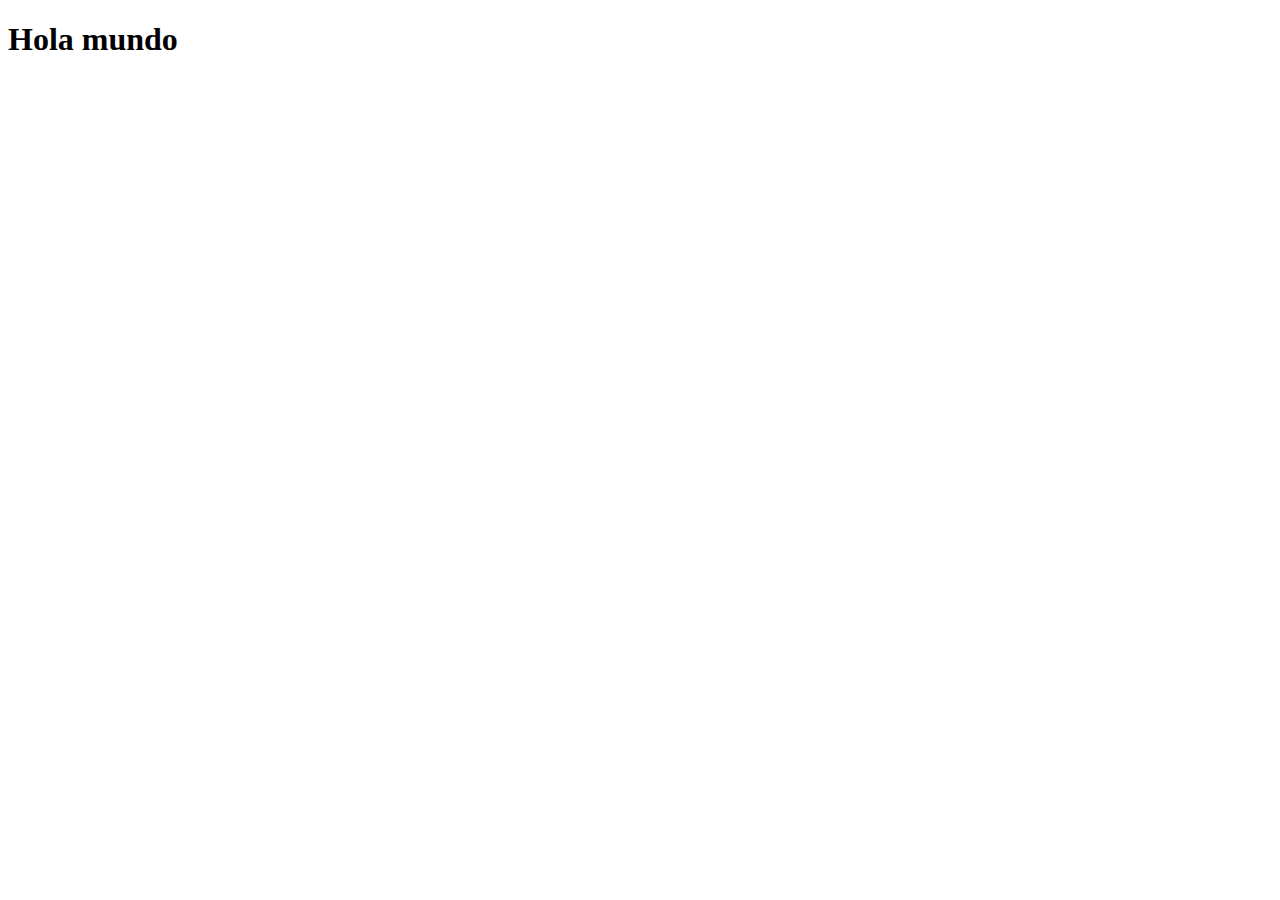
==== index.html @ 8b0ed709 "Create Hello word" ====
<!DOCTYPE html>
<html lang="en">
<head>
    <meta charset="UTF-8">
    <meta http-equiv="X-UA-Compatible" content="IE=edge">
    <meta name="viewport" content="width=device-width, initial-scale=1.0">
    <title>Document</title>
</head>
<body>
    <h1>Hola mundo</h1>
</body>
</html>
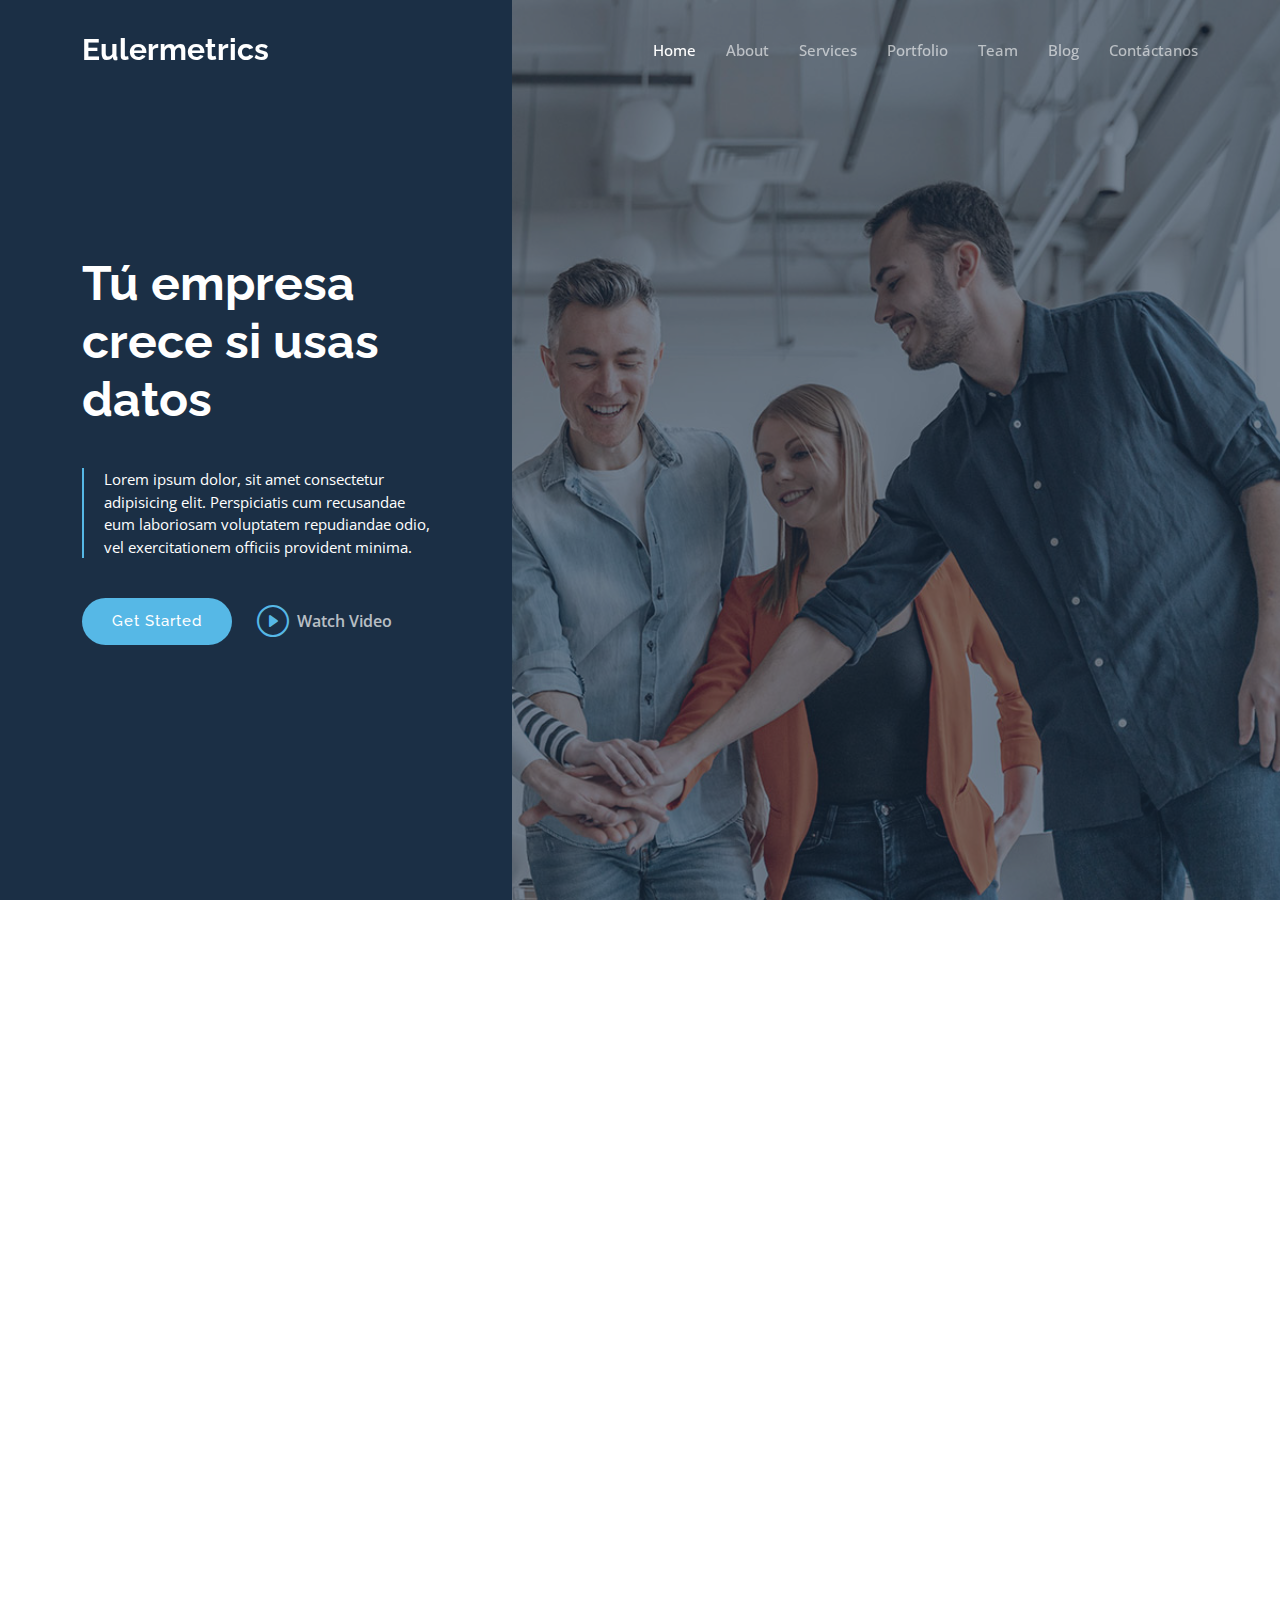
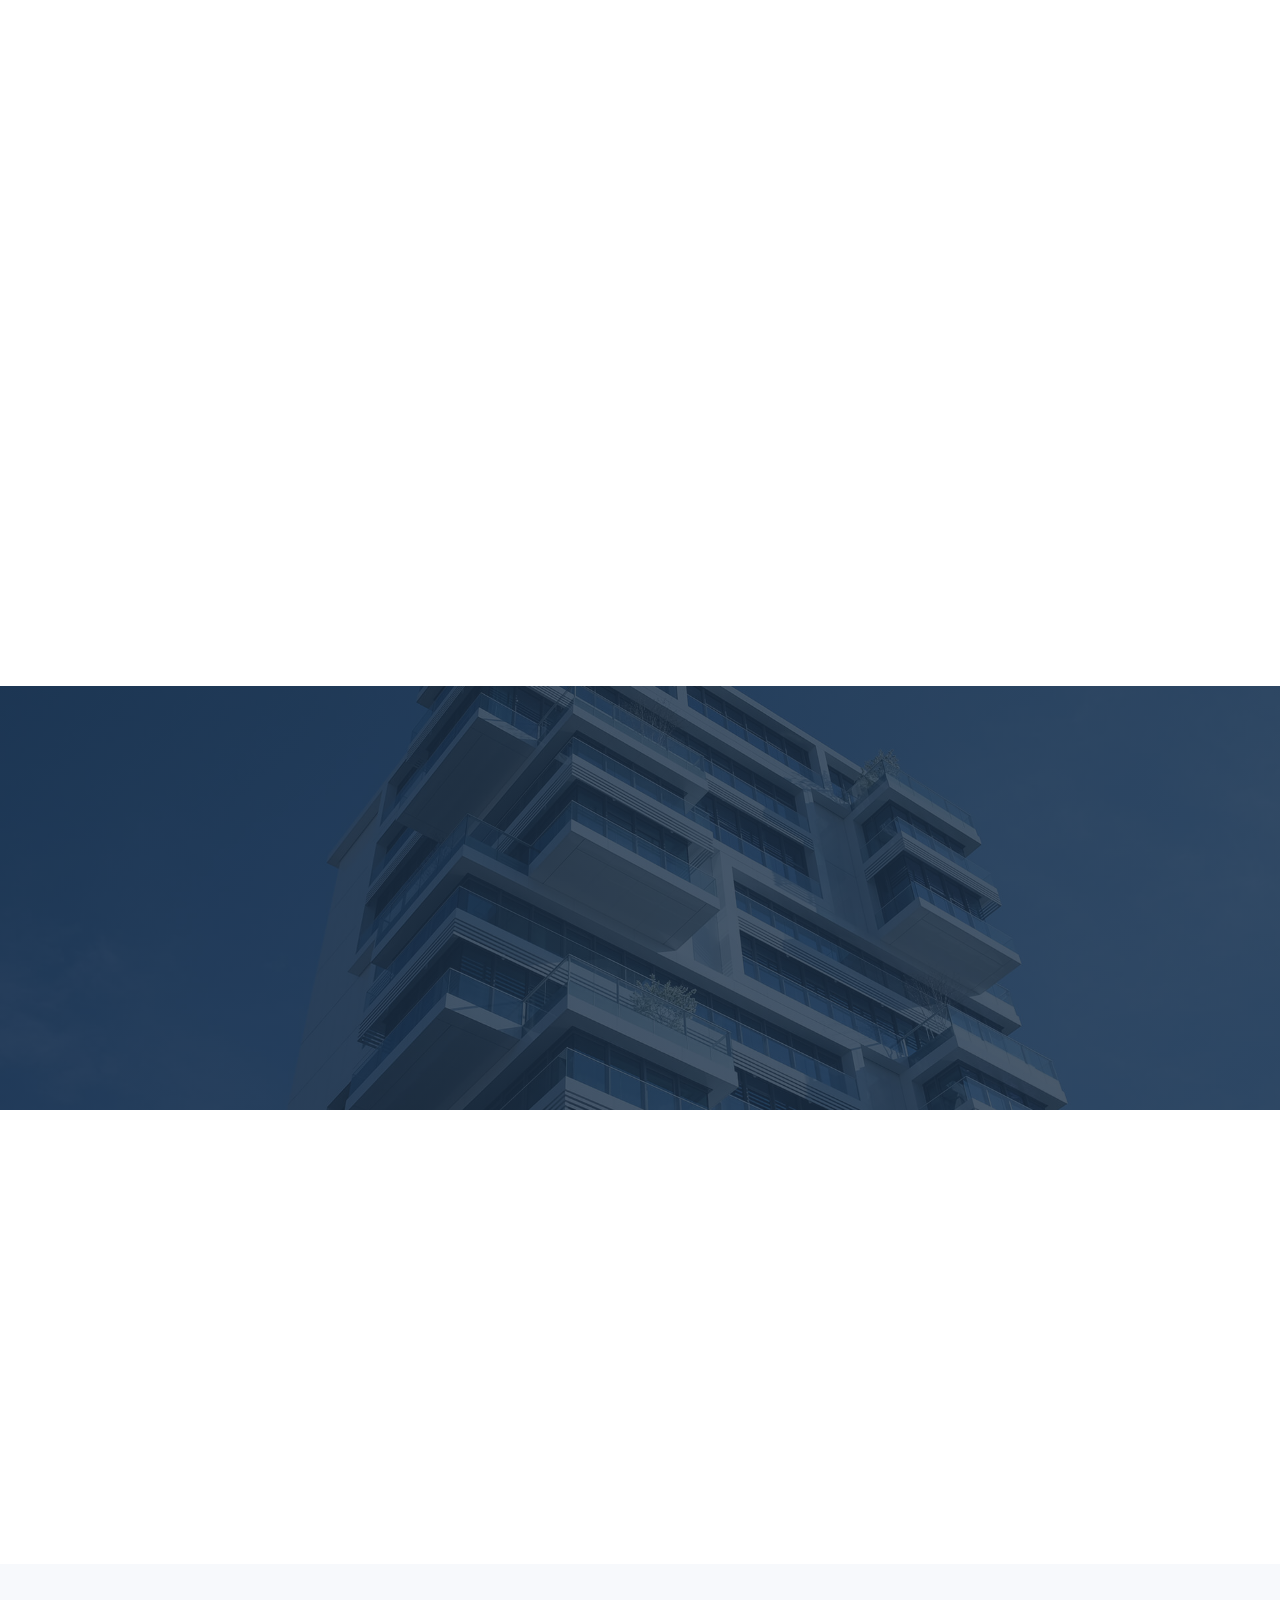
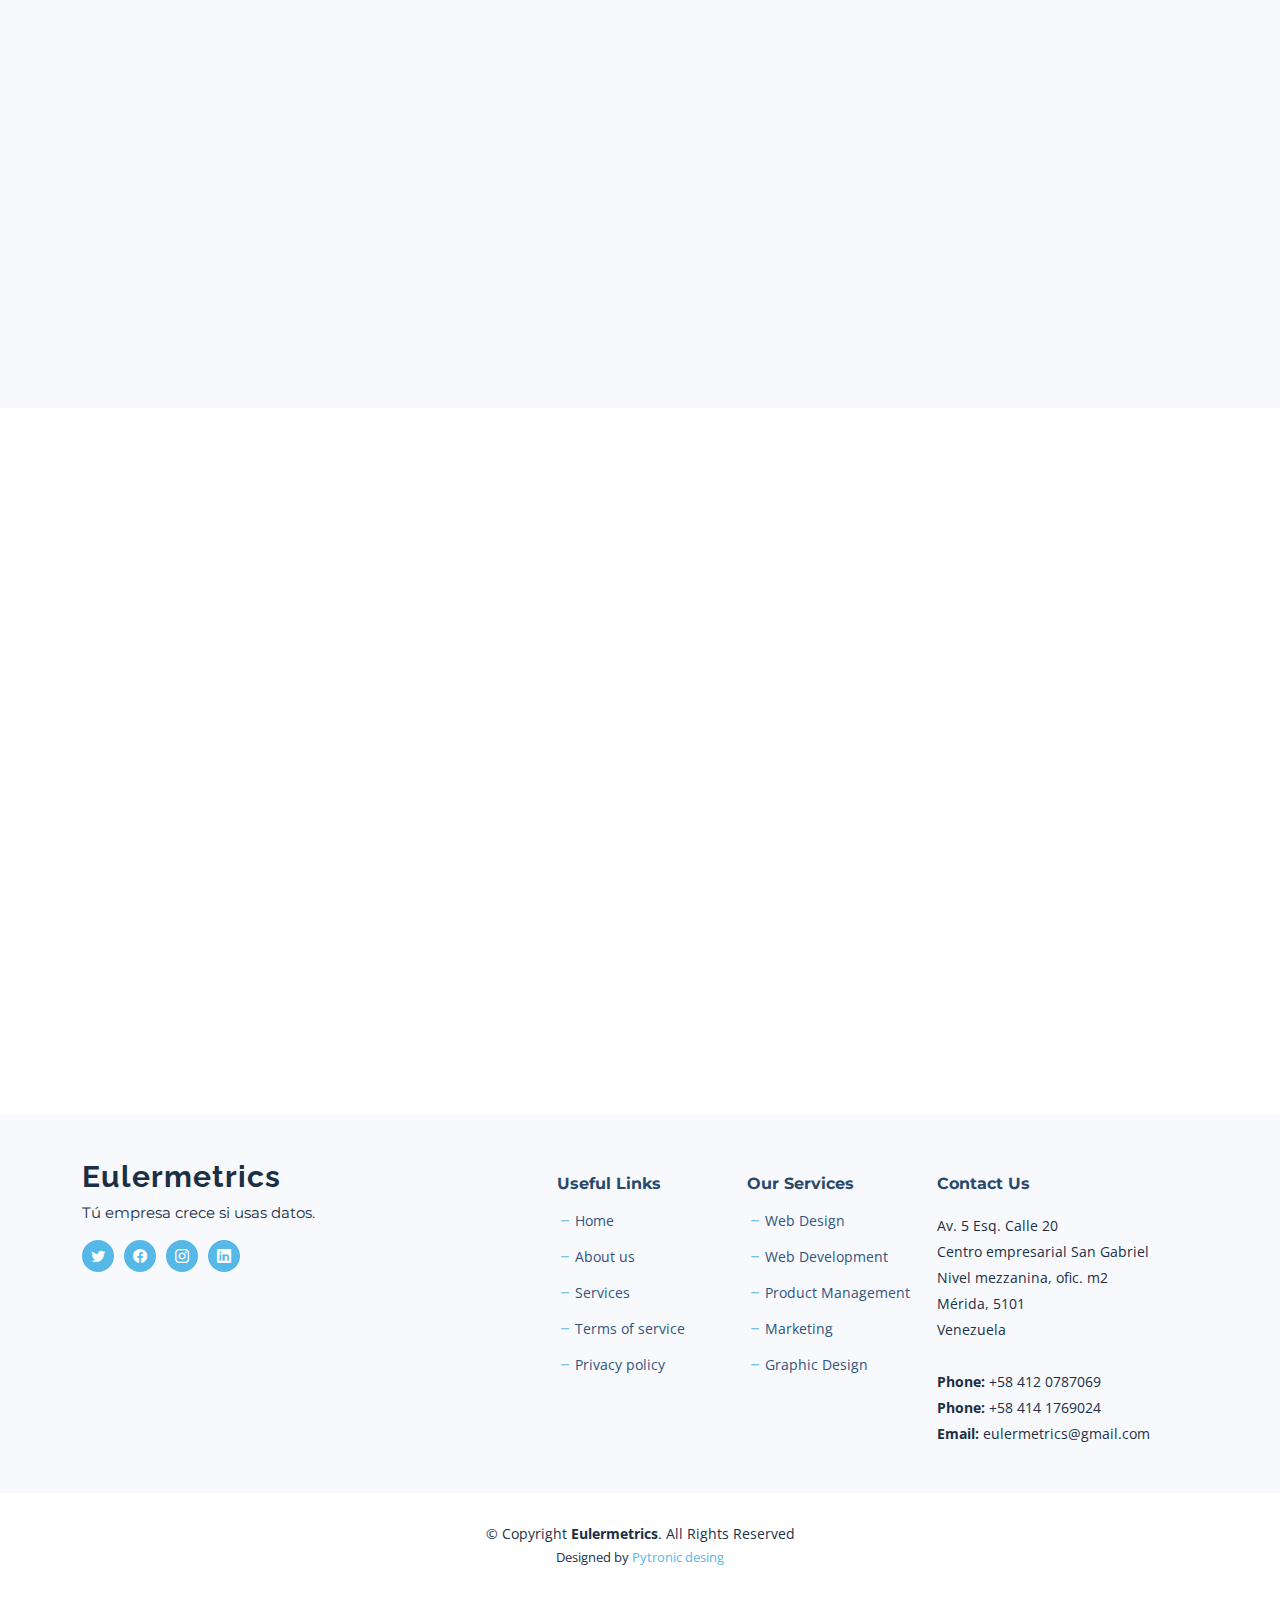
==== commit c922ec35: "footer" ====
--- a/index.html
+++ b/index.html
@@ -1,12 +1,503 @@
 <!DOCTYPE html>
-<html lang="en">
+<html lang="es">
+
 <head>
-    <meta charset="UTF-8">
-    <meta http-equiv="X-UA-Compatible" content="IE=edge">
-    <meta name="viewport" content="width=device-width, initial-scale=1.0">
-    <title>Document</title>
+  <meta charset="utf-8">
+  <meta content="width=device-width, initial-scale=1.0" name="viewport">
+
+  <title>Eulermetrics</title>
+  <meta content="" name="description">
+  <meta content="" name="keywords">
+
+  <!-- Favicons -->
+  <link href="assets/img/favicon.png" rel="icon">
+  <link href="assets/img/apple-touch-icon.png" rel="apple-touch-icon">
+
+  <!-- Google Fonts -->
+  <link rel="preconnect" href="https://fonts.googleapis.com">
+  <link rel="preconnect" href="https://fonts.gstatic.com" crossorigin>
+  <link href="https://fonts.googleapis.com/css2?family=Open+Sans:ital,wght@0,300;0,400;0,500;0,600;0,700;1,300;1,400;1,600;1,700&family=Montserrat:ital,wght@0,300;0,400;0,500;0,600;0,700;1,300;1,400;1,500;1,600;1,700&family=Raleway:ital,wght@0,300;0,400;0,500;0,600;0,700;1,300;1,400;1,500;1,600;1,700&display=swap" rel="stylesheet">
+
+  <!-- Vendor CSS Files -->
+  <link href="assets/vendor/bootstrap/css/bootstrap.min.css" rel="stylesheet">
+  <link href="assets/vendor/bootstrap-icons/bootstrap-icons.css" rel="stylesheet">
+  <link href="assets/vendor/aos/aos.css" rel="stylesheet">
+  <link href="assets/vendor/glightbox/css/glightbox.min.css" rel="stylesheet">
+  <link href="assets/vendor/swiper/swiper-bundle.min.css" rel="stylesheet">
+  <link href="assets/vendor/remixicon/remixicon.css" rel="stylesheet">
+
+  <!-- Template Main CSS File -->
+  <link href="assets/css/main.css" rel="stylesheet">
+
+  <!-- =======================================================
+  * Template Name: Nova
+  * Updated: May 30 2023 with Bootstrap v5.3.0
+  * Template URL: https://bootstrapmade.com/nova-bootstrap-business-template/
+  * Author: BootstrapMade.com
+  * License: https://bootstrapmade.com/license/
+  ======================================================== -->
 </head>
-<body>
-    <h1>Hola mundo</h1>
+
+<body class="page-index">
+
+  <!-- ======= Header ======= -->
+  <header id="header" class="header d-flex align-items-center fixed-top">
+    <div class="container-fluid container-xl d-flex align-items-center justify-content-between">
+
+      <a href="index.html" class="logo d-flex align-items-center">
+        <!-- Uncomment the line below if you also wish to use an image logo -->
+        <!-- <img src="assets/img/logo.png" alt=""> -->
+        <h1 class="d-flex align-items-center">Eulermetrics</h1>
+      </a>
+
+      <i class="mobile-nav-toggle mobile-nav-show bi bi-list"></i>
+      <i class="mobile-nav-toggle mobile-nav-hide d-none bi bi-x"></i>
+
+      <nav id="navbar" class="navbar">
+        <ul>
+          <li><a href="index.html" class="active">Home</a></li>
+          <li><a href="about.html">About</a></li>
+          <li><a href="services.html">Services</a></li>
+          <li><a href="portfolio.html">Portfolio</a></li>
+          <li><a href="team.html">Team</a></li>
+          <li><a href="blog.html">Blog</a></li>
+<!--           <li class="dropdown"><a href="#"><span>Dropdown</span> <i class="bi bi-chevron-down dropdown-indicator"></i></a>
+            <ul>
+              <li><a href="#">Dropdown 1</a></li>
+              <li class="dropdown"><a href="#"><span>Deep Dropdown</span> <i class="bi bi-chevron-down dropdown-indicator"></i></a>
+                <ul>
+                  <li><a href="#">Deep Dropdown 1</a></li>
+                  <li><a href="#">Deep Dropdown 2</a></li>
+                  <li><a href="#">Deep Dropdown 3</a></li>
+                  <li><a href="#">Deep Dropdown 4</a></li>
+                  <li><a href="#">Deep Dropdown 5</a></li>
+                </ul>
+              </li>
+              <li><a href="#">Dropdown 2</a></li>
+              <li><a href="#">Dropdown 3</a></li>
+              <li><a href="#">Dropdown 4</a></li>
+            </ul>
+          </li> -->
+          <li><a href="contact.html">Contáctanos</a></li>
+        </ul>
+      </nav><!-- .navbar -->
+
+    </div>
+  </header><!-- End Header -->
+
+  <!-- ======= Hero Section ======= -->
+  <section id="hero" class="hero d-flex align-items-center">
+    <div class="container">
+      <div class="row">
+        <div class="col-xl-4">
+          <h2 data-aos="fade-up">Tú empresa crece si usas datos</h2>
+          <blockquote data-aos="fade-up" data-aos-delay="100">
+            <p>Lorem ipsum dolor, sit amet consectetur adipisicing elit. Perspiciatis cum recusandae eum laboriosam voluptatem repudiandae odio, vel exercitationem officiis provident minima. </p>
+          </blockquote>
+          <div class="d-flex" data-aos="fade-up" data-aos-delay="200">
+            <a href="#about" class="btn-get-started">Get Started</a>
+            <a href="https://www.youtube.com/watch?v=LXb3EKWsInQ" class="glightbox btn-watch-video d-flex align-items-center"><i class="bi bi-play-circle"></i><span>Watch Video</span></a>
+          </div>
+
+        </div>
+      </div>
+    </div>
+  </section><!-- End Hero Section -->
+
+  <main id="main">
+
+    <!-- ======= Why Choose Us Section ======= -->
+    <section id="why-us" class="why-us">
+      <div class="container" data-aos="fade-up">
+
+        <div class="section-header">
+          <h2>Why Choose Us</h2>
+
+        </div>
+
+        <div class="row g-0" data-aos="fade-up" data-aos-delay="200">
+
+          <div class="col-xl-5 img-bg" style="background-image: url('assets/img/why-us-bg.jpg')"></div>
+          <div class="col-xl-7 slides  position-relative">
+
+            <div class="slides-1 swiper">
+              <div class="swiper-wrapper">
+
+                <div class="swiper-slide">
+                  <div class="item">
+                    <h3 class="mb-3">Let's grow your business together</h3>
+                    <h4 class="mb-3">Optio reiciendis accusantium iusto architecto at quia minima maiores quidem, dolorum.</h4>
+                    <p>Lorem ipsum dolor sit amet consectetur adipisicing elit. Repellendus, ipsam perferendis asperiores explicabo vel tempore velit totam, natus nesciunt accusantium dicta quod quibusdam ipsum maiores nobis non, eum. Ullam reiciendis dignissimos laborum aut, magni voluptatem velit doloribus quas sapiente optio.</p>
+                  </div>
+                </div><!-- End slide item -->
+
+                <div class="swiper-slide">
+                  <div class="item">
+                    <h3 class="mb-3">Unde perspiciatis ut repellat dolorem</h3>
+                    <h4 class="mb-3">Amet cumque nam sed voluptas doloribus iusto. Dolorem eos aliquam quis.</h4>
+                    <p>Dolorem quia fuga consectetur voluptatem. Earum consequatur nulla maxime necessitatibus cum accusamus. Voluptatem dolorem ut numquam dolorum delectus autem veritatis facilis. Et ea ut repellat ea. Facere est dolores fugiat dolor.</p>
+                  </div>
+                </div><!-- End slide item -->
+
+                <div class="swiper-slide">
+                  <div class="item">
+                    <h3 class="mb-3">Aliquid non alias minus</h3>
+                    <h4 class="mb-3">Necessitatibus voluptatibus explicabo dolores a vitae voluptatum.</h4>
+                    <p>Neque voluptates aut. Soluta aut perspiciatis porro deserunt. Voluptate ut itaque velit. Aut consectetur voluptatem aspernatur sequi sit laborum. Voluptas enim dolorum fugiat aut.</p>
+                  </div>
+                </div><!-- End slide item -->
+
+                <div class="swiper-slide">
+                  <div class="item">
+                    <h3 class="mb-3">Necessitatibus suscipit non voluptatem quibusdam</h3>
+                    <h4 class="mb-3">Tempora quos est ut quia adipisci ut voluptas. Deleniti laborum soluta nihil est. Eum similique neque autem ut.</h4>
+                    <p>Ut rerum et autem vel. Et rerum molestiae aut sit vel incidunt sit at voluptatem. Saepe dolorem et sed voluptate impedit. Ad et qui sint at qui animi animi rerum.</p>
+                  </div>
+                </div><!-- End slide item -->
+
+              </div>
+              <div class="swiper-pagination"></div>
+            </div>
+            <div class="swiper-button-prev"></div>
+            <div class="swiper-button-next"></div>
+          </div>
+
+        </div>
+
+      </div>
+    </section><!-- End Why Choose Us Section -->
+
+    <!-- ======= Our Services Section ======= -->
+    <section id="services-list" class="services-list">
+      <div class="container" data-aos="fade-up">
+
+        <div class="section-header">
+          <h2>Our Services</h2>
+
+        </div>
+
+        <div class="row gy-5">
+
+          <div class="col-lg-4 col-md-6 service-item d-flex" data-aos="fade-up" data-aos-delay="100">
+            <div class="icon flex-shrink-0"><i class="bi bi-briefcase" style="color: #f57813;"></i></div>
+            <div>
+              <h4 class="title"><a href="#" class="stretched-link">Lorem Ipsum</a></h4>
+              <p class="description">Voluptatum deleniti atque corrupti quos dolores et quas molestias excepturi sint occaecati cupiditate non provident</p>
+            </div>
+          </div>
+          <!-- End Service Item -->
+
+          <div class="col-lg-4 col-md-6 service-item d-flex" data-aos="fade-up" data-aos-delay="200">
+            <div class="icon flex-shrink-0"><i class="bi bi-card-checklist" style="color: #15a04a;"></i></div>
+            <div>
+              <h4 class="title"><a href="#" class="stretched-link">Dolor Sitema</a></h4>
+              <p class="description">Minim veniam, quis nostrud exercitation ullamco laboris nisi ut aliquip ex ea commodo consequat tarad limino ata</p>
+            </div>
+          </div><!-- End Service Item -->
+
+          <div class="col-lg-4 col-md-6 service-item d-flex" data-aos="fade-up" data-aos-delay="300">
+            <div class="icon flex-shrink-0"><i class="bi bi-bar-chart" style="color: #d90769;"></i></div>
+            <div>
+              <h4 class="title"><a href="#" class="stretched-link">Sed ut perspiciatis</a></h4>
+              <p class="description">Duis aute irure dolor in reprehenderit in voluptate velit esse cillum dolore eu fugiat nulla pariatur</p>
+            </div>
+          </div><!-- End Service Item -->
+
+          <div class="col-lg-4 col-md-6 service-item d-flex" data-aos="fade-up" data-aos-delay="400">
+            <div class="icon flex-shrink-0"><i class="bi bi-binoculars" style="color: #15bfbc;"></i></div>
+            <div>
+              <h4 class="title"><a href="#" class="stretched-link">Magni Dolores</a></h4>
+              <p class="description">Excepteur sint occaecat cupidatat non proident, sunt in culpa qui officia deserunt mollit anim id est laborum</p>
+            </div>
+          </div><!-- End Service Item -->
+
+          <div class="col-lg-4 col-md-6 service-item d-flex" data-aos="fade-up" data-aos-delay="500">
+            <div class="icon flex-shrink-0"><i class="bi bi-brightness-high" style="color: #f5cf13;"></i></div>
+            <div>
+              <h4 class="title"><a href="#" class="stretched-link">Nemo Enim</a></h4>
+              <p class="description">At vero eos et accusamus et iusto odio dignissimos ducimus qui blanditiis praesentium voluptatum deleniti atque</p>
+            </div>
+          </div><!-- End Service Item -->
+
+          <div class="col-lg-4 col-md-6 service-item d-flex" data-aos="fade-up" data-aos-delay="600">
+            <div class="icon flex-shrink-0"><i class="bi bi-calendar4-week" style="color: #1335f5;"></i></div>
+            <div>
+              <h4 class="title"><a href="#" class="stretched-link">Eiusmod Tempor</a></h4>
+              <p class="description">Et harum quidem rerum facilis est et expedita distinctio. Nam libero tempore, cum soluta nobis est eligendi</p>
+            </div>
+          </div><!-- End Service Item -->
+
+        </div>
+
+      </div>
+    </section><!-- End Our Services Section -->
+
+    <!-- ======= Call To Action Section ======= -->
+    <section id="call-to-action" class="call-to-action">
+      <div class="container" data-aos="fade-up">
+        <div class="row justify-content-center">
+          <div class="col-lg-6 text-center">
+            <h3>Ut fugiat aliquam aut non</h3>
+            <p>Duis aute irure dolor in reprehenderit in voluptate velit esse cillum dolore eu fugiat nulla pariatur. Excepteur sint occaecat cupidatat non proident.</p>
+            <a class="cta-btn" href="#">Call To Action</a>
+          </div>
+        </div>
+
+      </div>
+    </section><!-- End Call To Action Section -->
+
+    <!-- ======= Features Section ======= -->
+    <section id="features" class="features">
+
+      <div class="container" data-aos="fade-up">
+        <div class="row">
+          <div class="col-lg-7" data-aos="fade-up" data-aos-delay="100">
+            <h3>Powerful Features for <br>Your Business</h3>
+
+            <div class="row gy-4">
+
+              <div class="col-md-6">
+                <div class="icon-list d-flex">
+                  <i class="ri-store-line" style="color: #ffbb2c;"></i>
+                  <span>Easy Cart Features</span>
+                </div>
+              </div><!-- End Icon List Item-->
+
+              <div class="col-md-6">
+                <div class="icon-list d-flex">
+                  <i class="ri-bar-chart-box-line" style="color: #5578ff;"></i>
+                  <span>Sit amet consectetur adipisicing</span>
+                </div>
+              </div><!-- End Icon List Item-->
+
+              <div class="col-md-6">
+                <div class="icon-list d-flex">
+                  <i class="ri-calendar-todo-line" style="color: #e80368;"></i>
+                  <span>Ipsum Rerum Explicabo</span>
+                </div>
+              </div><!-- End Icon List Item-->
+
+              <div class="col-md-6">
+                <div class="icon-list d-flex">
+                  <i class="ri-paint-brush-line" style="color: #e361ff;"></i>
+                  <span>Easy Cart Features</span>
+                </div>
+              </div><!-- End Icon List Item-->
+
+              <div class="col-md-6">
+                <div class="icon-list d-flex">
+                  <i class="ri-database-2-line" style="color: #47aeff;"></i>
+                  <span>Easy Cart Features</span>
+                </div>
+              </div><!-- End Icon List Item-->
+
+              <div class="col-md-6">
+                <div class="icon-list d-flex">
+                  <i class="ri-gradienter-line" style="color: #ffa76e;"></i>
+                  <span>Sit amet consectetur adipisicing</span>
+                </div>
+              </div><!-- End Icon List Item-->
+
+              <div class="col-md-6">
+                <div class="icon-list d-flex">
+                  <i class="ri-file-list-3-line" style="color: #11dbcf;"></i>
+                  <span>Ipsum Rerum Explicabo</span>
+                </div>
+              </div><!-- End Icon List Item-->
+
+              <div class="col-md-6">
+                <div class="icon-list d-flex">
+                  <i class="ri-base-station-line" style="color: #ff5828;"></i>
+                  <span>Easy Cart Features</span>
+                </div>
+              </div><!-- End Icon List Item-->
+            </div>
+          </div>
+          <div class="col-lg-5 position-relative" data-aos="fade-up" data-aos-delay="200">
+            <div class="phone-wrap">
+              <img src="assets/img/iphone.png" alt="Image" class="img-fluid">
+            </div>
+          </div>
+        </div>
+
+      </div>
+
+      <div class="details">
+        <div class="container" data-aos="fade-up" data-aos-delay="300">
+          <div class="row">
+            <div class="col-md-6">
+              <h4>Labore Sdio Lidui<br>Bonde Naruto</h4>
+              <p>Lorem ipsum dolor sit amet, consectetur adipisicing elit. Numquam nostrum molestias doloremque quae delectus odit minima corrupti blanditiis quo animi!</p>
+              <a href="#about" class="btn-get-started">Get Started</a>
+            </div>
+          </div>
+
+        </div>
+      </div>
+
+    </section><!-- End Features Section -->
+
+    <!-- ======= Recent Blog Posts Section ======= -->
+    <section id="recent-posts" class="recent-posts">
+      <div class="container" data-aos="fade-up">
+
+        <div class="section-header">
+          <h2>Recent Blog Posts</h2>
+
+        </div>
+
+        <div class="row gy-5">
+
+          <div class="col-xl-3 col-md-6" data-aos="fade-up" data-aos-delay="100">
+            <div class="post-box">
+              <div class="post-img"><img src="assets/img/blog/blog-1.jpg" class="img-fluid" alt=""></div>
+              <div class="meta">
+                <span class="post-date">Tue, December 12</span>
+                <span class="post-author"> / Julia Parker</span>
+              </div>
+              <h3 class="post-title">Eum ad dolor et. Autem aut fugiat debitis</h3>
+              <p>Illum voluptas ab enim placeat. Adipisci enim velit nulla. Vel omnis laudantium. Asperiores eum ipsa est officiis. Modi qui magni est...</p>
+              <a href="blog-details.html" class="readmore stretched-link"><span>Read More</span><i class="bi bi-arrow-right"></i></a>
+            </div>
+          </div>
+
+          <div class="col-xl-3 col-md-6" data-aos="fade-up" data-aos-delay="200">
+            <div class="post-box">
+              <div class="post-img"><img src="assets/img/blog/blog-2.jpg" class="img-fluid" alt=""></div>
+              <div class="meta">
+                <span class="post-date">Fri, September 05</span>
+                <span class="post-author"> / Mario Douglas</span>
+              </div>
+              <h3 class="post-title">Et repellendus molestiae qui est sed omnis</h3>
+              <p>Voluptatem nesciunt omnis libero autem tempora enim ut ipsam id. Odit quia ab eum assumenda. Quisquam omnis doloribus...</p>
+              <a href="blog-details.html" class="readmore stretched-link"><span>Read More</span><i class="bi bi-arrow-right"></i></a>
+            </div>
+          </div>
+
+          <div class="col-xl-3 col-md-6" data-aos="fade-up" data-aos-delay="300">
+            <div class="post-box">
+              <div class="post-img"><img src="assets/img/blog/blog-3.jpg" class="img-fluid" alt=""></div>
+              <div class="meta">
+                <span class="post-date">Tue, July 27</span>
+                <span class="post-author"> / Lisa Hunter</span>
+              </div>
+              <h3 class="post-title">Quia assumenda est et veritati</h3>
+              <p>Quia nam eaque omnis explicabo similique eum quaerat similique laboriosam. Quis omnis repellat sed quae consectetur magnam...</p>
+              <a href="blog-details.html" class="readmore stretched-link"><span>Read More</span><i class="bi bi-arrow-right"></i></a>
+            </div>
+          </div>
+
+          <div class="col-xl-3 col-md-6" data-aos="fade-up" data-aos-delay="400">
+            <div class="post-box">
+              <div class="post-img"><img src="assets/img/blog/blog-4.jpg" class="img-fluid" alt=""></div>
+              <div class="meta">
+                <span class="post-date">Tue, Sep 16</span>
+                <span class="post-author"> / Mario Douglas</span>
+              </div>
+              <h3 class="post-title">Pariatur quia facilis similique deleniti</h3>
+              <p>Et consequatur eveniet nam voluptas commodi cumque ea est ex. Aut quis omnis sint ipsum earum quia eligendi...</p>
+              <a href="blog-details.html" class="readmore stretched-link"><span>Read More</span><i class="bi bi-arrow-right"></i></a>
+            </div>
+          </div>
+
+        </div>
+
+      </div>
+    </section><!-- End Recent Blog Posts Section -->
+
+  </main><!-- End #main -->
+
+  <!-- ======= Footer ======= -->
+  <footer id="footer" class="footer">
+
+    <div class="footer-content">
+      <div class="container">
+        <div class="row gy-4">
+          <div class="col-lg-5 col-md-12 footer-info">
+            <a href="index.html" class="logo d-flex align-items-center">
+              <span>Eulermetrics</span>
+            </a>
+            <p>Tú empresa crece si usas datos.</p>
+            <div class="social-links d-flex  mt-3">
+              <a href="https://twitter.com/eulermetrics" class="twitter"><i class="bi bi-twitter"></i></a>
+              <a href="https://www.facebook.com/profile.php?id=100090572454384" class="facebook"><i class="bi bi-facebook"></i></a>
+              <a href="https://www.instagram.com/eulermetrics" class="instagram"><i class="bi bi-instagram"></i></a>
+              <a href="https://www.linkedin.com/in/euler-metrics-3a3328265" class="linkedin"><i class="bi bi-linkedin"></i></a>
+            </div>
+          </div>
+
+          <div class="col-lg-2 col-6 footer-links">
+            <h4>Useful Links</h4>
+            <ul>
+              <li><i class="bi bi-dash"></i> <a href="#">Home</a></li>
+              <li><i class="bi bi-dash"></i> <a href="#">About us</a></li>
+              <li><i class="bi bi-dash"></i> <a href="#">Services</a></li>
+              <li><i class="bi bi-dash"></i> <a href="#">Terms of service</a></li>
+              <li><i class="bi bi-dash"></i> <a href="#">Privacy policy</a></li>
+            </ul>
+          </div>
+
+          <div class="col-lg-2 col-6 footer-links">
+            <h4>Our Services</h4>
+            <ul>
+              <li><i class="bi bi-dash"></i> <a href="#">Web Design</a></li>
+              <li><i class="bi bi-dash"></i> <a href="#">Web Development</a></li>
+              <li><i class="bi bi-dash"></i> <a href="#">Product Management</a></li>
+              <li><i class="bi bi-dash"></i> <a href="#">Marketing</a></li>
+              <li><i class="bi bi-dash"></i> <a href="#">Graphic Design</a></li>
+            </ul>
+          </div>
+
+          <div class="col-lg-3 col-md-12 footer-contact text-center text-md-start">
+            <h4>Contact Us</h4>
+            <p>
+              Av. 5 Esq. Calle 20 <br>
+              Centro empresarial San Gabriel <br>
+              Nivel mezzanina, ofic. m2 <br>
+              Mérida, 5101<br>
+              Venezuela <br><br>
+              <strong>Phone:</strong> +58 412 0787069<br>
+              <strong>Phone:</strong> +58 414 1769024<br>
+              <strong>Email:</strong> eulermetrics@gmail.com<br>
+            </p>
+
+          </div>
+
+        </div>
+      </div>
+    </div>
+
+    <div class="footer-legal">
+      <div class="container">
+        <div class="copyright">
+          &copy; Copyright <strong><span>Eulermetrics</span></strong>. All Rights Reserved
+        </div>
+        <div class="credits">
+          <!-- All the links in the footer should remain intact. -->
+          <!-- You can delete the links only if you purchased the pro version. -->
+          <!-- Licensing information: https://bootstrapmade.com/license/ -->
+          <!-- Purchase the pro version with working PHP/AJAX contact form: https://bootstrapmade.com/nova-bootstrap-business-template/ -->
+          Designed by <a href="https://www.pytronicca.com/">Pytronic desing</a>
+        </div>
+      </div>
+    </div>
+  </footer><!-- End Footer --><!-- End Footer -->
+
+  <a href="#" class="scroll-top d-flex align-items-center justify-content-center"><i class="bi bi-arrow-up-short"></i></a>
+
+  <div id="preloader"></div>
+
+  <!-- Vendor JS Files -->
+  <script src="assets/vendor/bootstrap/js/bootstrap.bundle.min.js"></script>
+  <script src="assets/vendor/aos/aos.js"></script>
+  <script src="assets/vendor/glightbox/js/glightbox.min.js"></script>
+  <script src="assets/vendor/swiper/swiper-bundle.min.js"></script>
+  <script src="assets/vendor/isotope-layout/isotope.pkgd.min.js"></script>
+  <script src="assets/vendor/php-email-form/validate.js"></script>
+
+  <!-- Template Main JS File -->
+  <script src="assets/js/main.js"></script>
+
 </body>
-</html>
+
+</html>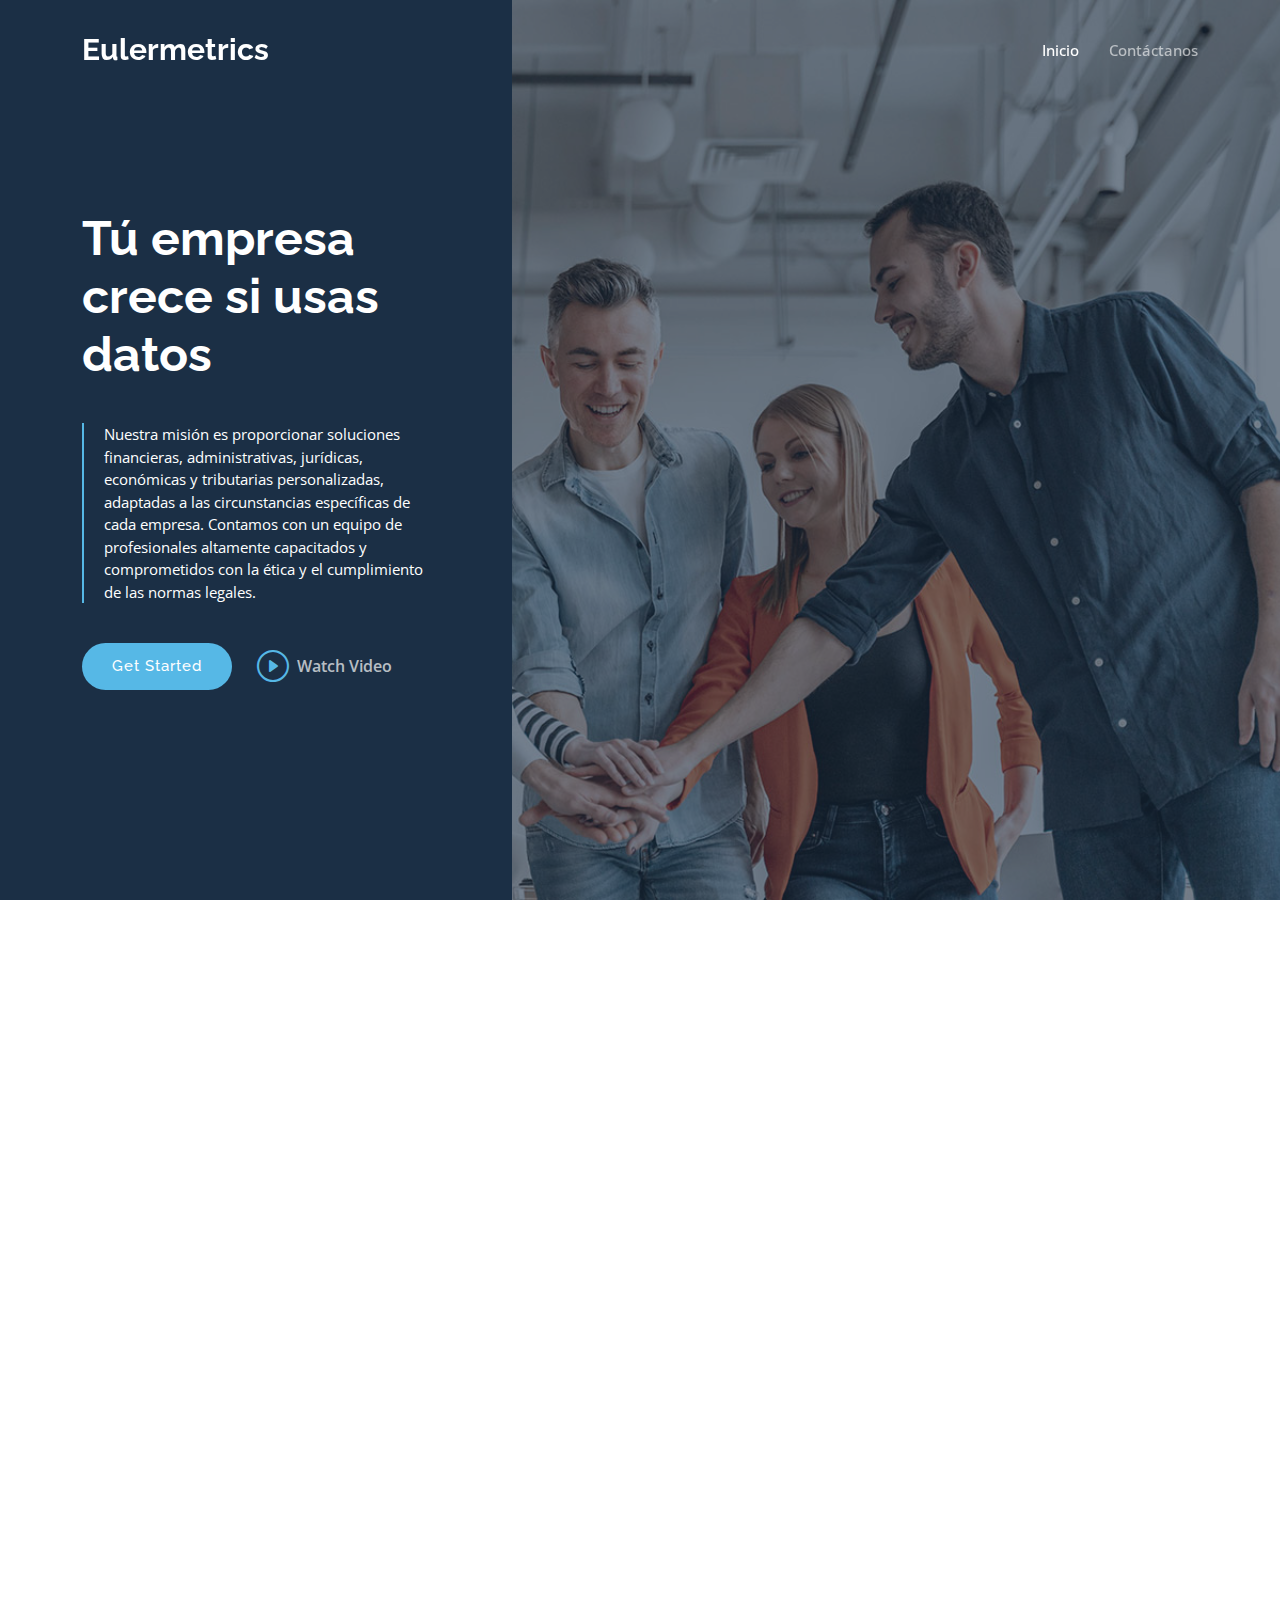
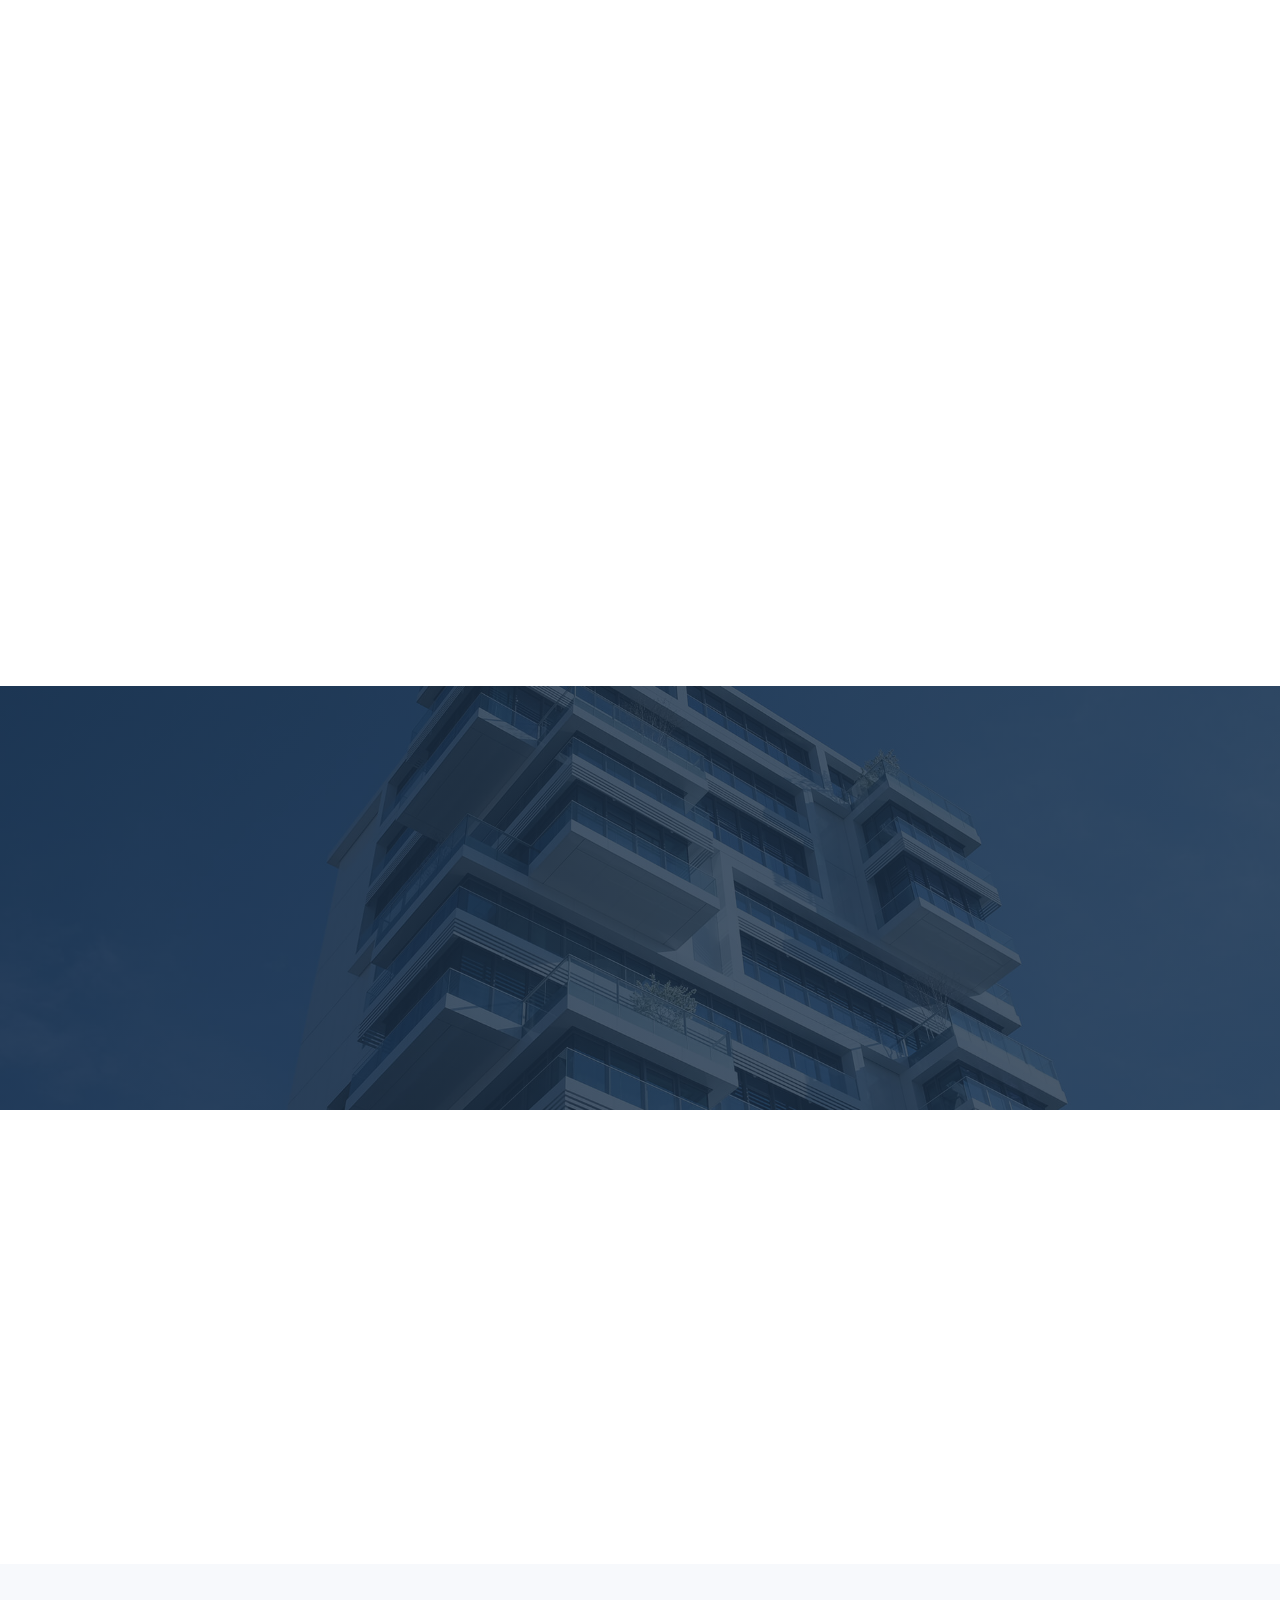
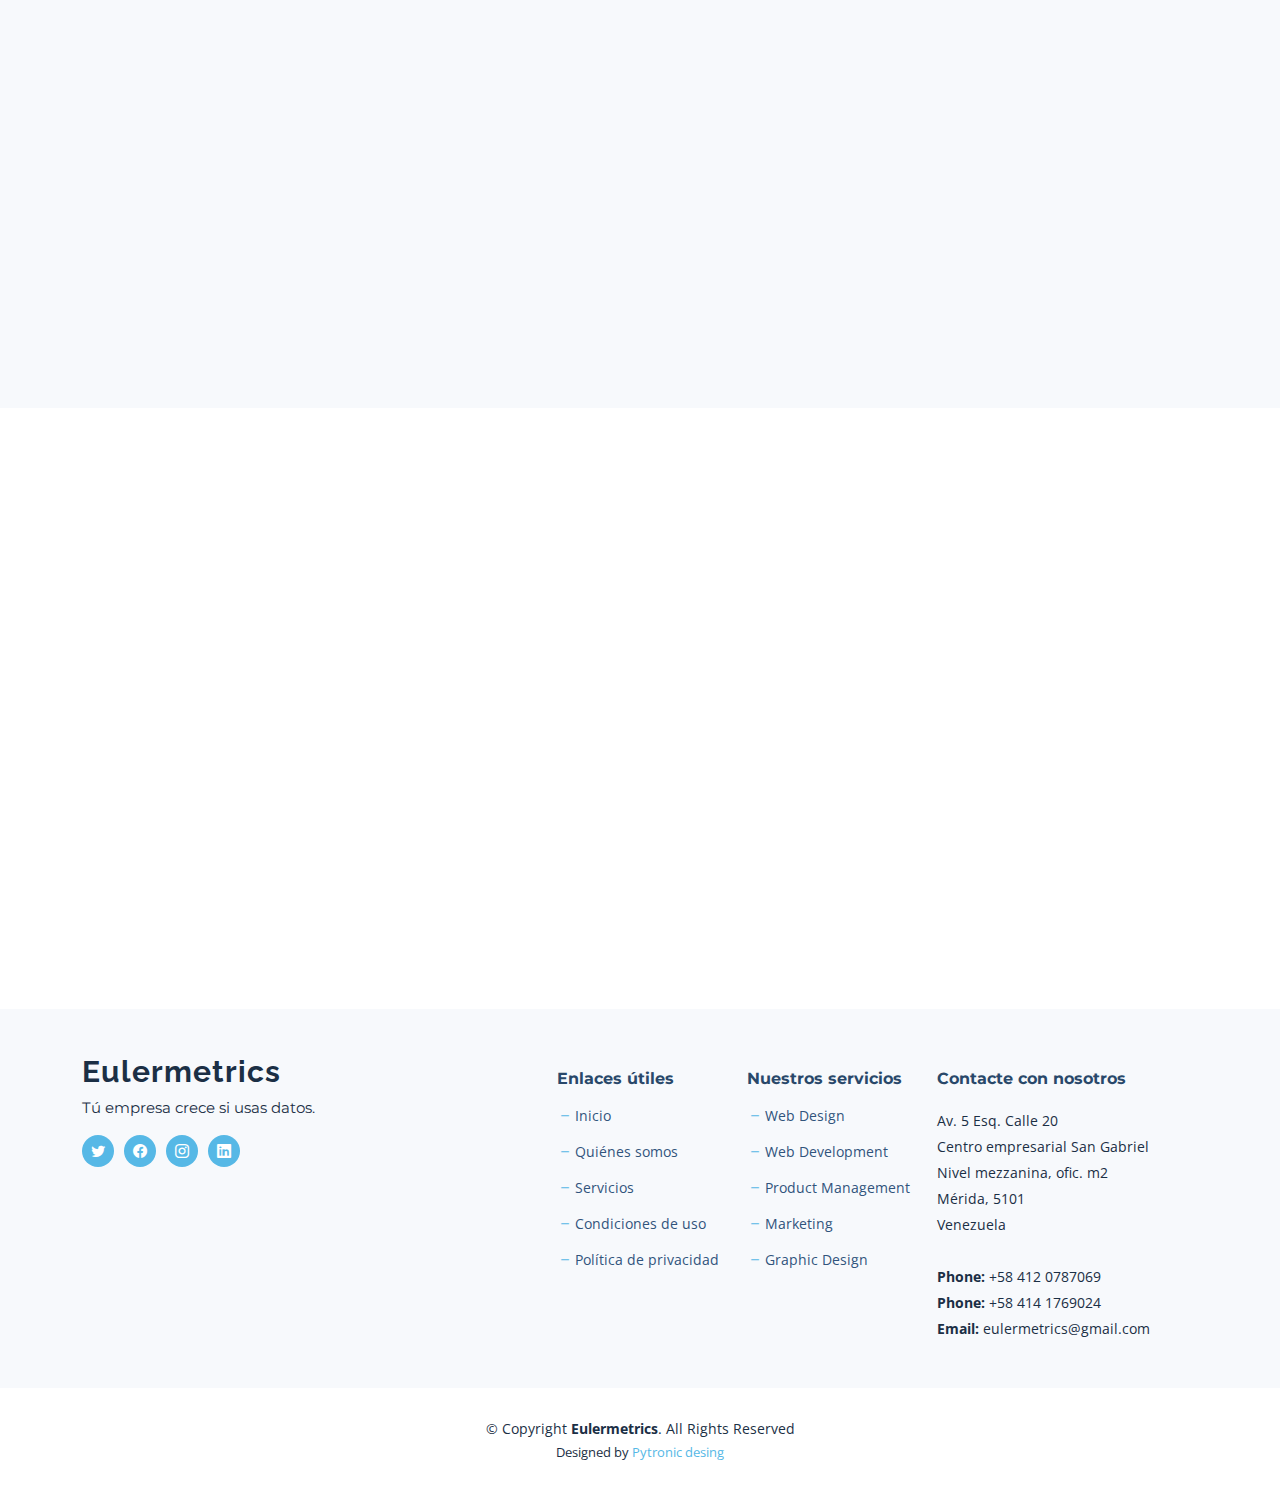
==== commit adcd104f: "nuestro equipo" ====
--- a/index.html
+++ b/index.html
@@ -55,12 +55,12 @@
 
       <nav id="navbar" class="navbar">
         <ul>
-          <li><a href="index.html" class="active">Home</a></li>
-          <li><a href="about.html">About</a></li>
-          <li><a href="services.html">Services</a></li>
-          <li><a href="portfolio.html">Portfolio</a></li>
-          <li><a href="team.html">Team</a></li>
-          <li><a href="blog.html">Blog</a></li>
+          <li><a href="index.html" class="active">Inicio</a></li>
+<!--           <li><a href="about.html">Acerca de</a></li>
+          <li><a href="services.html">Servicios</a></li> -->
+<!--           <li><a href="portfolio.html">Portfolio</a></li>
+          <li><a href="team.html">Nuestro equipo</a></li> -->
+<!--           <li><a href="blog.html">Blog</a></li> -->
 <!--           <li class="dropdown"><a href="#"><span>Dropdown</span> <i class="bi bi-chevron-down dropdown-indicator"></i></a>
             <ul>
               <li><a href="#">Dropdown 1</a></li>
@@ -92,7 +92,7 @@
         <div class="col-xl-4">
           <h2 data-aos="fade-up">Tú empresa crece si usas datos</h2>
           <blockquote data-aos="fade-up" data-aos-delay="100">
-            <p>Lorem ipsum dolor, sit amet consectetur adipisicing elit. Perspiciatis cum recusandae eum laboriosam voluptatem repudiandae odio, vel exercitationem officiis provident minima. </p>
+            <p>Nuestra misión es proporcionar soluciones financieras, administrativas, jurídicas, económicas y tributarias personalizadas, adaptadas a las circunstancias específicas de cada empresa. Contamos con un equipo de profesionales altamente capacitados y comprometidos con la ética y el cumplimiento de las normas legales.</p>
           </blockquote>
           <div class="d-flex" data-aos="fade-up" data-aos-delay="200">
             <a href="#about" class="btn-get-started">Get Started</a>
@@ -338,7 +338,7 @@
     </section><!-- End Features Section -->
 
     <!-- ======= Recent Blog Posts Section ======= -->
-    <section id="recent-posts" class="recent-posts">
+<!--     <section id="recent-posts" class="recent-posts">
       <div class="container" data-aos="fade-up">
 
         <div class="section-header">
@@ -403,8 +403,99 @@
         </div>
 
       </div>
-    </section><!-- End Recent Blog Posts Section -->
-
+    </section> -->
+    
+    <!-- End Recent Blog Posts Section -->
+
+        <!-- ======= Team Section ======= -->
+        <section id="team" class="team">
+          <div class="container" data-aos="fade-up">
+    
+            <div class="section-header">
+              <h2>Nuestro equipo</h2>
+    
+            </div>
+    
+            <div class="row gy-4">
+    
+              <div class="col-lg-3 col-md-6" data-aos="fade-up" data-aos-delay="100">
+<!--                 <div class="team-member">
+                  <div class="member-img">
+                    <img src="assets/img/team/team-1.jpg" class="img-fluid" alt="">
+                    <div class="social">
+                      <a href=""><i class="bi bi-twitter"></i></a>
+                      <a href=""><i class="bi bi-facebook"></i></a>
+                      <a href=""><i class="bi bi-instagram"></i></a>
+                      <a href=""><i class="bi bi-linkedin"></i></a>
+                    </div>
+                  </div>
+                  <div class="member-info">
+                    <h4>Walter White</h4>
+                    <span>Chief Executive Officer</span>
+                  </div>
+                </div> -->
+              </div><!-- End Team Member -->
+    
+              <div class="col-lg-3 col-md-6" data-aos="fade-up" data-aos-delay="200">
+                <div class="team-member">
+                  <div class="member-img">
+                    <img src="assets/img/team/team-1.jpg" class="img-fluid" alt="">
+                    <div class="social">
+                      <a href=""><i class="bi bi-twitter"></i></a>
+                      <a href=""><i class="bi bi-facebook"></i></a>
+                      <a href=""><i class="bi bi-instagram"></i></a>
+                      <a href=""><i class="bi bi-linkedin"></i></a>
+                    </div>
+                  </div>
+                  <div class="member-info">
+                    <h4>Ramón Quintero</h4>
+                    <span>Contador y Administrador</span>
+                  </div>
+                </div>
+              </div><!-- End Team Member -->
+    
+              <div class="col-lg-3 col-md-6" data-aos="fade-up" data-aos-delay="300">
+                <div class="team-member">
+                  <div class="member-img">
+                    <img src="assets/img/team/team-3.jpg" class="img-fluid" alt="">
+                    <div class="social">
+                      <a href=""><i class="bi bi-twitter"></i></a>
+                      <a href=""><i class="bi bi-facebook"></i></a>
+                      <a href=""><i class="bi bi-instagram"></i></a>
+                      <a href=""><i class="bi bi-linkedin"></i></a>
+                    </div>
+                  </div>
+                  <div class="member-info">
+                    <h4>Wilmer Mogollón</h4>
+                    <span>Economista y Abogado</span>
+                  </div>
+                </div>
+              </div><!-- End Team Member -->
+    
+<!--               <div class="col-lg-3 col-md-6" data-aos="fade-up" data-aos-delay="400">
+                <div class="team-member">
+                  <div class="member-img">
+                    <img src="assets/img/team/team-4.jpg" class="img-fluid" alt="">
+                    <div class="social">
+                      <a href=""><i class="bi bi-twitter"></i></a>
+                      <a href=""><i class="bi bi-facebook"></i></a>
+                      <a href=""><i class="bi bi-instagram"></i></a>
+                      <a href=""><i class="bi bi-linkedin"></i></a>
+                    </div>
+                  </div>
+                  <div class="member-info">
+                    <h4>Amanda Jepson</h4>
+                    <span>Accountant</span>
+                  </div>
+                </div>
+              </div> -->
+              <!-- End Team Member -->
+    
+            </div>
+    
+          </div>
+        </section><!-- End Team Section -->
+    
   </main><!-- End #main -->
 
   <!-- ======= Footer ======= -->
@@ -427,18 +518,18 @@
           </div>
 
           <div class="col-lg-2 col-6 footer-links">
-            <h4>Useful Links</h4>
+            <h4>Enlaces útiles</h4>
             <ul>
-              <li><i class="bi bi-dash"></i> <a href="#">Home</a></li>
-              <li><i class="bi bi-dash"></i> <a href="#">About us</a></li>
-              <li><i class="bi bi-dash"></i> <a href="#">Services</a></li>
-              <li><i class="bi bi-dash"></i> <a href="#">Terms of service</a></li>
-              <li><i class="bi bi-dash"></i> <a href="#">Privacy policy</a></li>
+              <li><i class="bi bi-dash"></i> <a href="#">Inicio</a></li>
+              <li><i class="bi bi-dash"></i> <a href="#">Quiénes somos</a></li>
+              <li><i class="bi bi-dash"></i> <a href="#">Servicios</a></li>
+              <li><i class="bi bi-dash"></i> <a href="#">Condiciones de uso</a></li>
+              <li><i class="bi bi-dash"></i> <a href="#">Política de privacidad</a></li>
             </ul>
           </div>
 
           <div class="col-lg-2 col-6 footer-links">
-            <h4>Our Services</h4>
+            <h4>Nuestros servicios</h4>
             <ul>
               <li><i class="bi bi-dash"></i> <a href="#">Web Design</a></li>
               <li><i class="bi bi-dash"></i> <a href="#">Web Development</a></li>
@@ -449,7 +540,7 @@
           </div>
 
           <div class="col-lg-3 col-md-12 footer-contact text-center text-md-start">
-            <h4>Contact Us</h4>
+            <h4>Contacte con nosotros</h4>
             <p>
               Av. 5 Esq. Calle 20 <br>
               Centro empresarial San Gabriel <br>
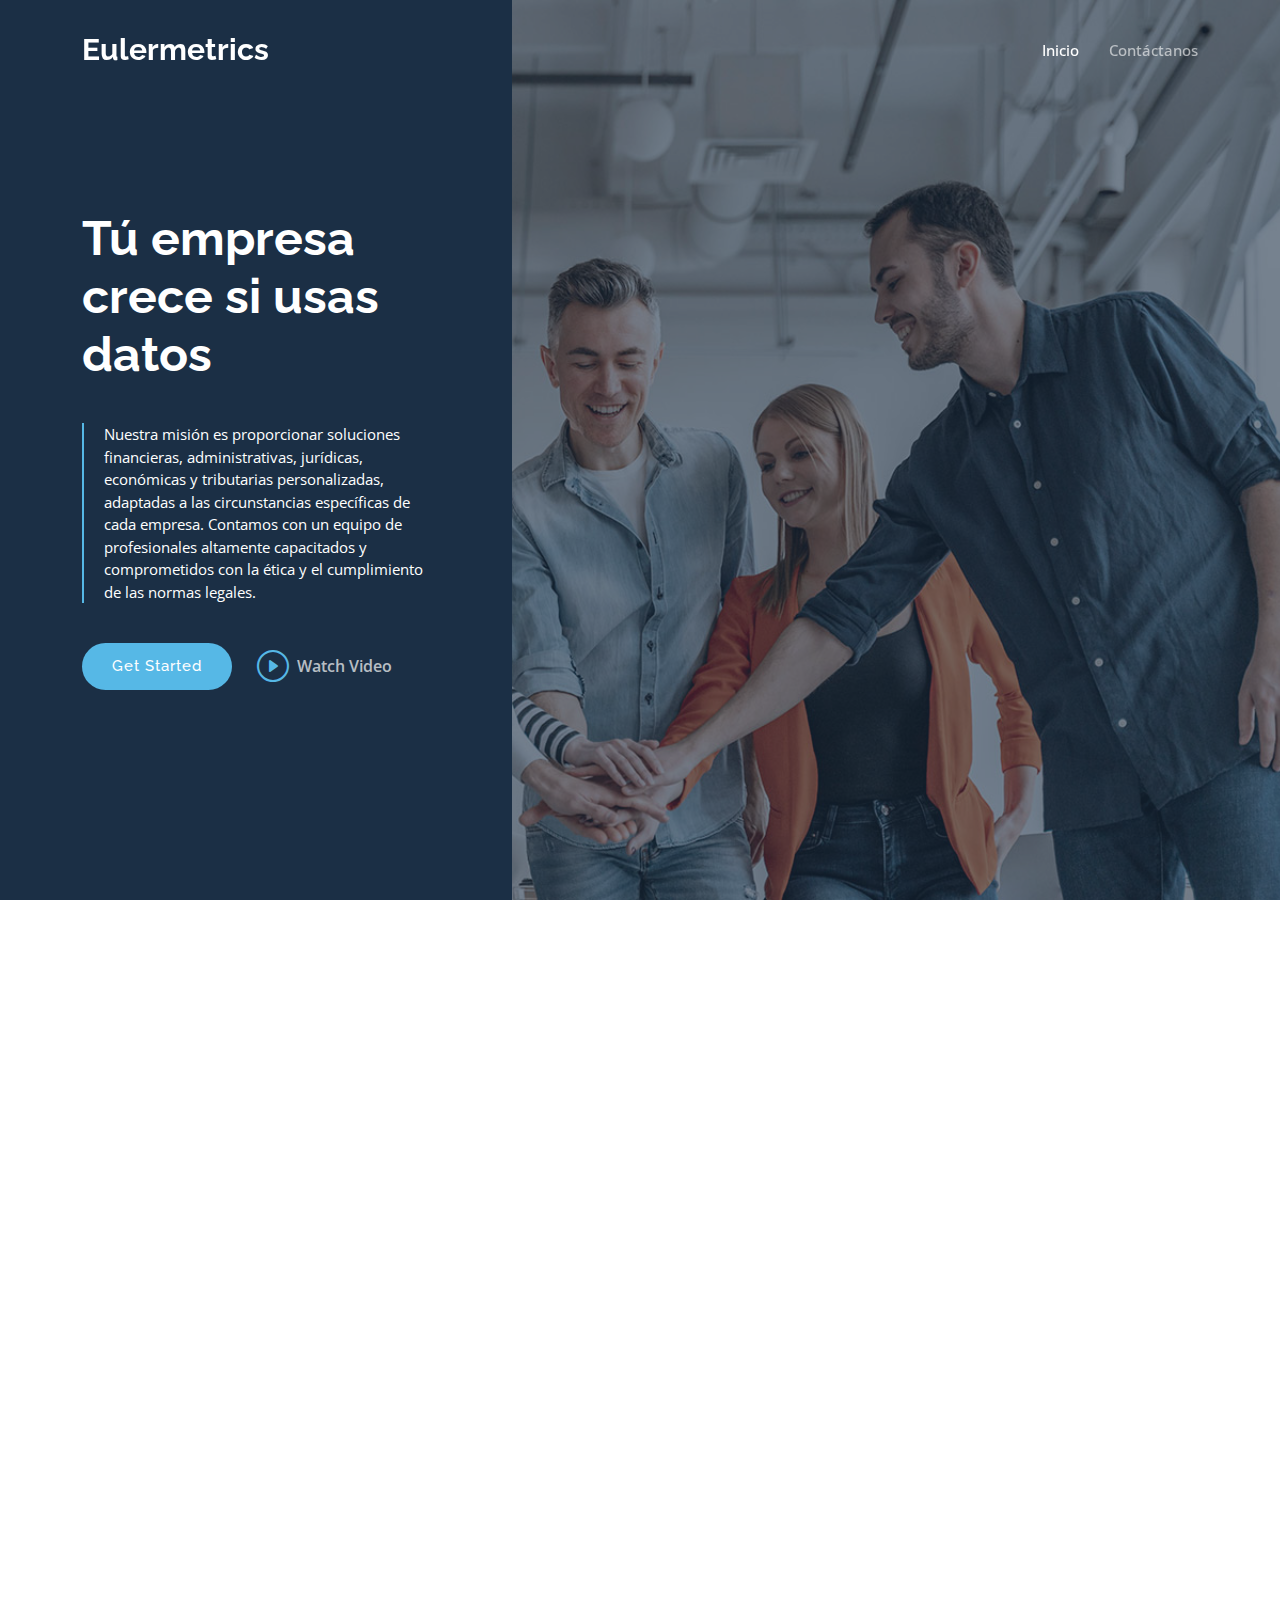
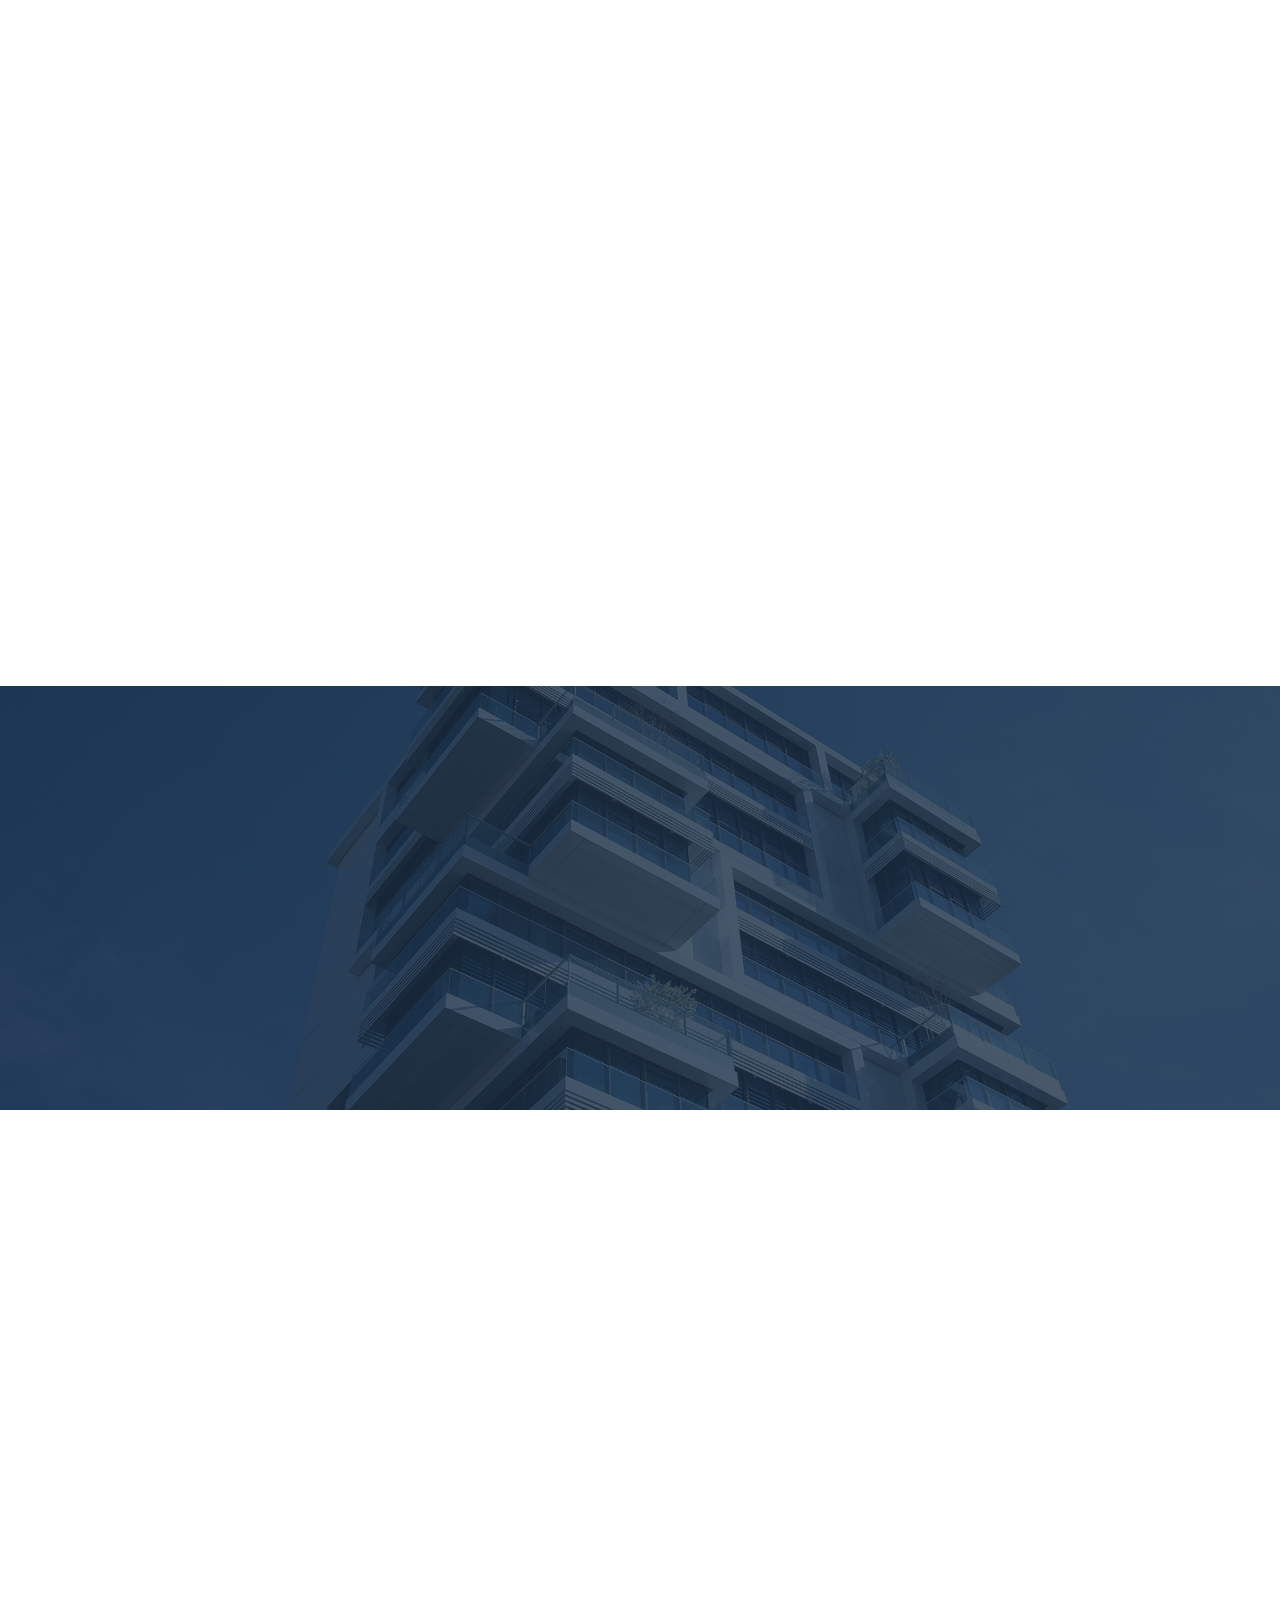
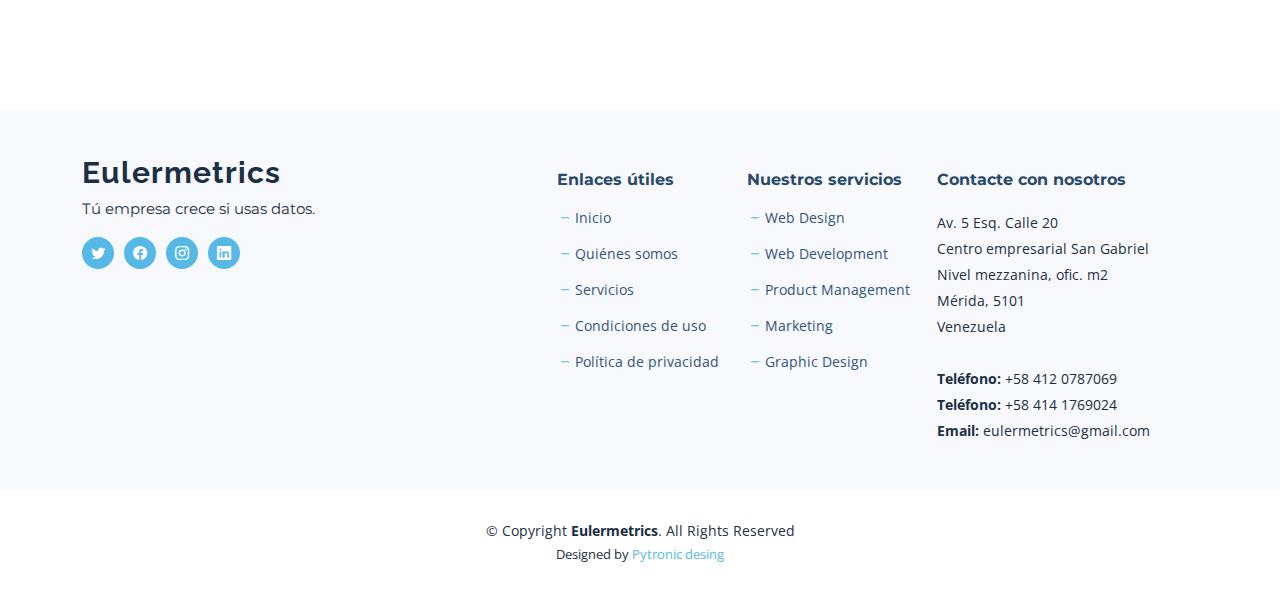
==== commit c858bc25: "add favicon" ====
--- a/index.html
+++ b/index.html
@@ -111,7 +111,7 @@
       <div class="container" data-aos="fade-up">
 
         <div class="section-header">
-          <h2>Why Choose Us</h2>
+          <h2>¿Por qué elegirnos?</h2>
 
         </div>
 
@@ -172,7 +172,7 @@
       <div class="container" data-aos="fade-up">
 
         <div class="section-header">
-          <h2>Our Services</h2>
+          <h2>Nuestros servicios</h2>
 
         </div>
 
@@ -247,95 +247,8 @@
     </section><!-- End Call To Action Section -->
 
     <!-- ======= Features Section ======= -->
-    <section id="features" class="features">
-
-      <div class="container" data-aos="fade-up">
-        <div class="row">
-          <div class="col-lg-7" data-aos="fade-up" data-aos-delay="100">
-            <h3>Powerful Features for <br>Your Business</h3>
-
-            <div class="row gy-4">
-
-              <div class="col-md-6">
-                <div class="icon-list d-flex">
-                  <i class="ri-store-line" style="color: #ffbb2c;"></i>
-                  <span>Easy Cart Features</span>
-                </div>
-              </div><!-- End Icon List Item-->
-
-              <div class="col-md-6">
-                <div class="icon-list d-flex">
-                  <i class="ri-bar-chart-box-line" style="color: #5578ff;"></i>
-                  <span>Sit amet consectetur adipisicing</span>
-                </div>
-              </div><!-- End Icon List Item-->
-
-              <div class="col-md-6">
-                <div class="icon-list d-flex">
-                  <i class="ri-calendar-todo-line" style="color: #e80368;"></i>
-                  <span>Ipsum Rerum Explicabo</span>
-                </div>
-              </div><!-- End Icon List Item-->
-
-              <div class="col-md-6">
-                <div class="icon-list d-flex">
-                  <i class="ri-paint-brush-line" style="color: #e361ff;"></i>
-                  <span>Easy Cart Features</span>
-                </div>
-              </div><!-- End Icon List Item-->
-
-              <div class="col-md-6">
-                <div class="icon-list d-flex">
-                  <i class="ri-database-2-line" style="color: #47aeff;"></i>
-                  <span>Easy Cart Features</span>
-                </div>
-              </div><!-- End Icon List Item-->
-
-              <div class="col-md-6">
-                <div class="icon-list d-flex">
-                  <i class="ri-gradienter-line" style="color: #ffa76e;"></i>
-                  <span>Sit amet consectetur adipisicing</span>
-                </div>
-              </div><!-- End Icon List Item-->
-
-              <div class="col-md-6">
-                <div class="icon-list d-flex">
-                  <i class="ri-file-list-3-line" style="color: #11dbcf;"></i>
-                  <span>Ipsum Rerum Explicabo</span>
-                </div>
-              </div><!-- End Icon List Item-->
-
-              <div class="col-md-6">
-                <div class="icon-list d-flex">
-                  <i class="ri-base-station-line" style="color: #ff5828;"></i>
-                  <span>Easy Cart Features</span>
-                </div>
-              </div><!-- End Icon List Item-->
-            </div>
-          </div>
-          <div class="col-lg-5 position-relative" data-aos="fade-up" data-aos-delay="200">
-            <div class="phone-wrap">
-              <img src="assets/img/iphone.png" alt="Image" class="img-fluid">
-            </div>
-          </div>
-        </div>
-
-      </div>
-
-      <div class="details">
-        <div class="container" data-aos="fade-up" data-aos-delay="300">
-          <div class="row">
-            <div class="col-md-6">
-              <h4>Labore Sdio Lidui<br>Bonde Naruto</h4>
-              <p>Lorem ipsum dolor sit amet, consectetur adipisicing elit. Numquam nostrum molestias doloremque quae delectus odit minima corrupti blanditiis quo animi!</p>
-              <a href="#about" class="btn-get-started">Get Started</a>
-            </div>
-          </div>
-
-        </div>
-      </div>
-
-    </section><!-- End Features Section -->
+
+    <!-- End Features Section -->
 
     <!-- ======= Recent Blog Posts Section ======= -->
 <!--     <section id="recent-posts" class="recent-posts">
@@ -510,10 +423,10 @@
             </a>
             <p>Tú empresa crece si usas datos.</p>
             <div class="social-links d-flex  mt-3">
-              <a href="https://twitter.com/eulermetrics" class="twitter"><i class="bi bi-twitter"></i></a>
-              <a href="https://www.facebook.com/profile.php?id=100090572454384" class="facebook"><i class="bi bi-facebook"></i></a>
-              <a href="https://www.instagram.com/eulermetrics" class="instagram"><i class="bi bi-instagram"></i></a>
-              <a href="https://www.linkedin.com/in/euler-metrics-3a3328265" class="linkedin"><i class="bi bi-linkedin"></i></a>
+              <a href="https://twitter.com/eulermetrics" class="twitter" target="_blank"><i class="bi bi-twitter"></i></a>
+              <a href="https://www.facebook.com/profile.php?id=100090572454384" class="facebook" target="_blank"><i class="bi bi-facebook"></i></a>
+              <a href="https://www.instagram.com/eulermetrics" class="instagram" target="_blank"><i class="bi bi-instagram"></i></a>
+              <a href="https://www.linkedin.com/in/euler-metrics-3a3328265" class="linkedin" target="_blank"><i class="bi bi-linkedin"></i></a>
             </div>
           </div>
 
@@ -547,8 +460,8 @@
               Nivel mezzanina, ofic. m2 <br>
               Mérida, 5101<br>
               Venezuela <br><br>
-              <strong>Phone:</strong> +58 412 0787069<br>
-              <strong>Phone:</strong> +58 414 1769024<br>
+              <strong>Teléfono:</strong> +58 412 0787069<br>
+              <strong>Teléfono:</strong> +58 414 1769024<br>
               <strong>Email:</strong> eulermetrics@gmail.com<br>
             </p>
 
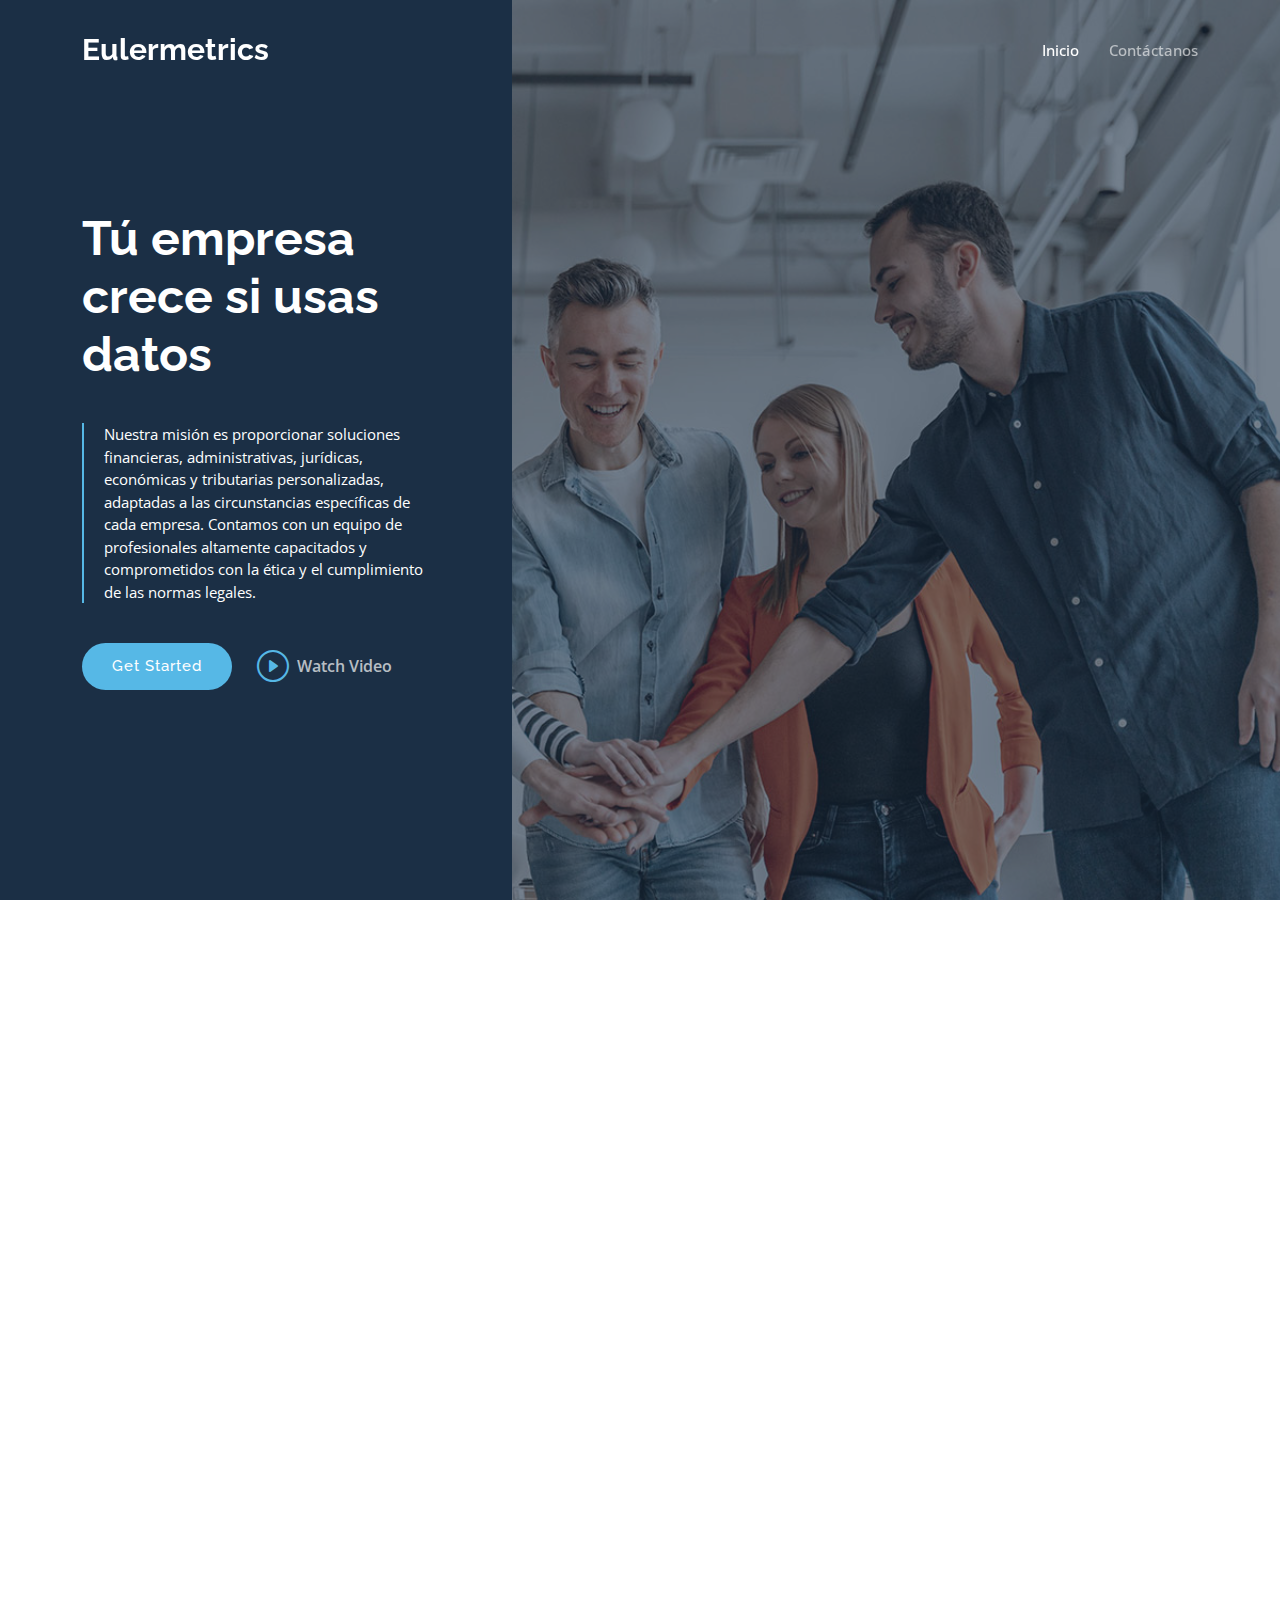
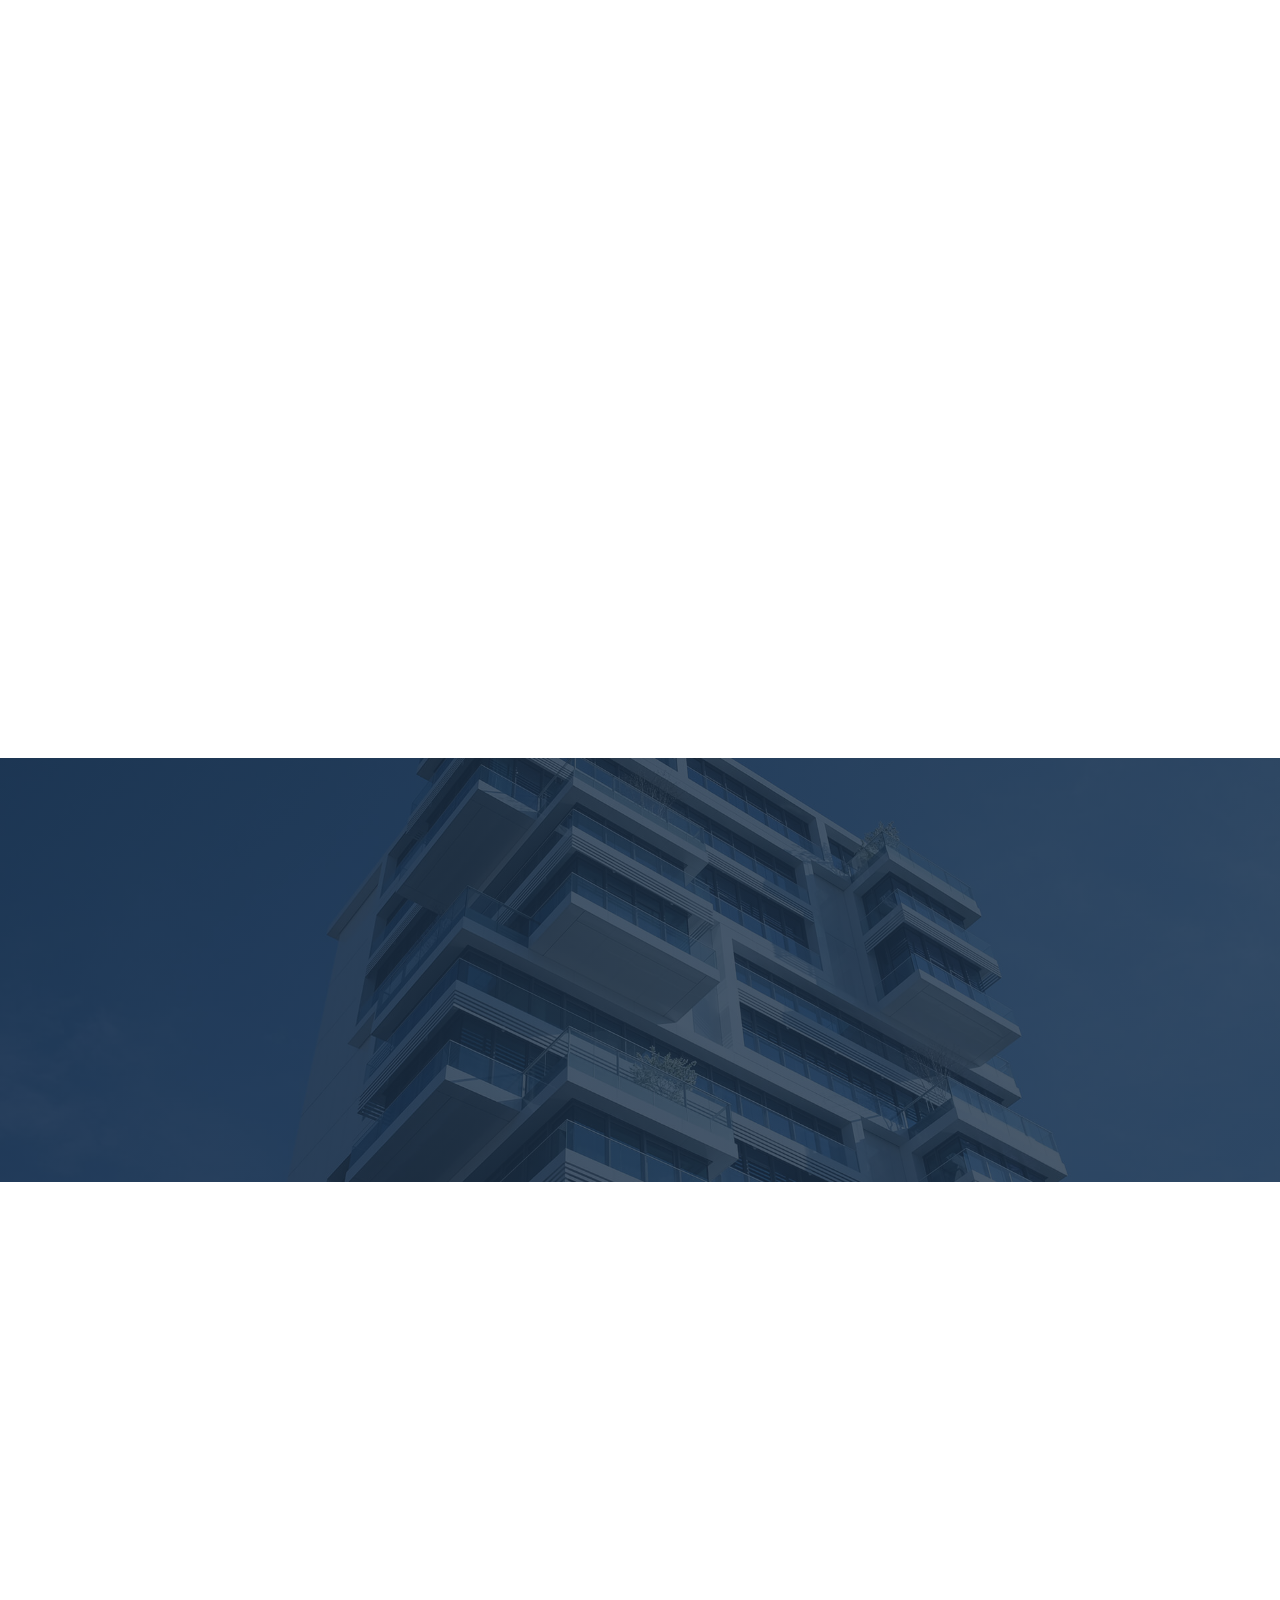
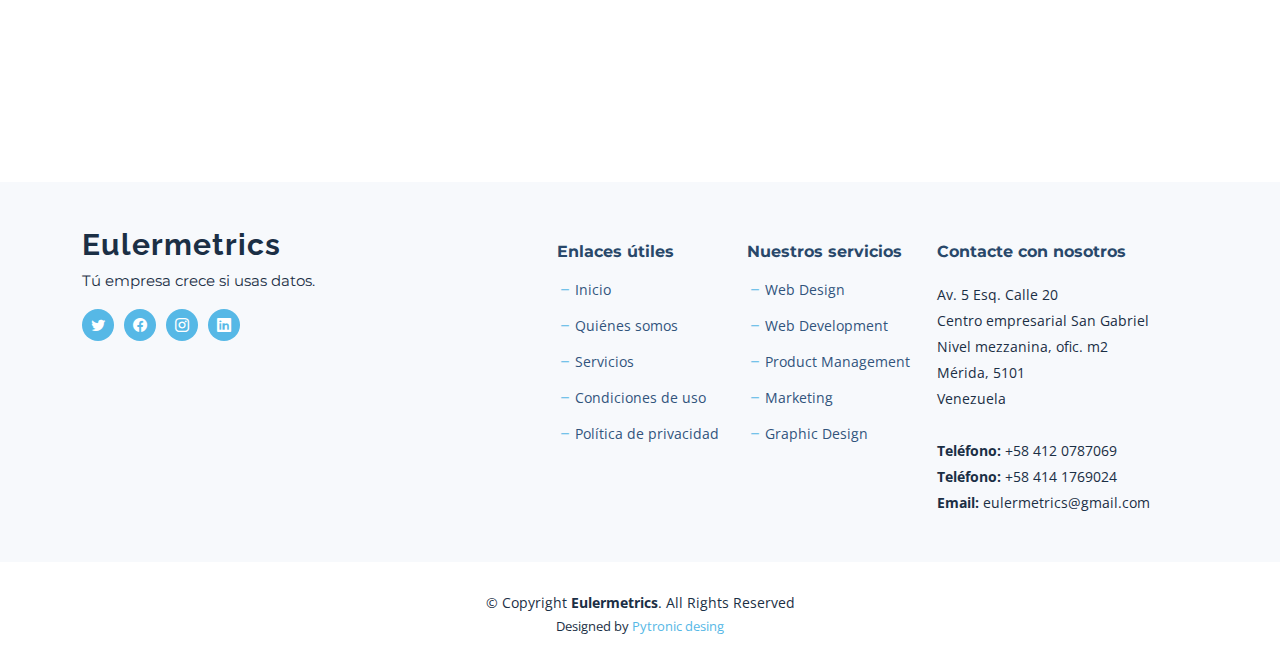
==== commit f765f436: "add our services" ====
--- a/index.html
+++ b/index.html
@@ -16,7 +16,9 @@
   <!-- Google Fonts -->
   <link rel="preconnect" href="https://fonts.googleapis.com">
   <link rel="preconnect" href="https://fonts.gstatic.com" crossorigin>
-  <link href="https://fonts.googleapis.com/css2?family=Open+Sans:ital,wght@0,300;0,400;0,500;0,600;0,700;1,300;1,400;1,600;1,700&family=Montserrat:ital,wght@0,300;0,400;0,500;0,600;0,700;1,300;1,400;1,500;1,600;1,700&family=Raleway:ital,wght@0,300;0,400;0,500;0,600;0,700;1,300;1,400;1,500;1,600;1,700&display=swap" rel="stylesheet">
+  <link
+    href="https://fonts.googleapis.com/css2?family=Open+Sans:ital,wght@0,300;0,400;0,500;0,600;0,700;1,300;1,400;1,600;1,700&family=Montserrat:ital,wght@0,300;0,400;0,500;0,600;0,700;1,300;1,400;1,500;1,600;1,700&family=Raleway:ital,wght@0,300;0,400;0,500;0,600;0,700;1,300;1,400;1,500;1,600;1,700&display=swap"
+    rel="stylesheet">
 
   <!-- Vendor CSS Files -->
   <link href="assets/vendor/bootstrap/css/bootstrap.min.css" rel="stylesheet">
@@ -56,12 +58,12 @@
       <nav id="navbar" class="navbar">
         <ul>
           <li><a href="index.html" class="active">Inicio</a></li>
-<!--           <li><a href="about.html">Acerca de</a></li>
+          <!--           <li><a href="about.html">Acerca de</a></li>
           <li><a href="services.html">Servicios</a></li> -->
-<!--           <li><a href="portfolio.html">Portfolio</a></li>
+          <!--           <li><a href="portfolio.html">Portfolio</a></li>
           <li><a href="team.html">Nuestro equipo</a></li> -->
-<!--           <li><a href="blog.html">Blog</a></li> -->
-<!--           <li class="dropdown"><a href="#"><span>Dropdown</span> <i class="bi bi-chevron-down dropdown-indicator"></i></a>
+          <!--           <li><a href="blog.html">Blog</a></li> -->
+          <!--           <li class="dropdown"><a href="#"><span>Dropdown</span> <i class="bi bi-chevron-down dropdown-indicator"></i></a>
             <ul>
               <li><a href="#">Dropdown 1</a></li>
               <li class="dropdown"><a href="#"><span>Deep Dropdown</span> <i class="bi bi-chevron-down dropdown-indicator"></i></a>
@@ -92,11 +94,16 @@
         <div class="col-xl-4">
           <h2 data-aos="fade-up">Tú empresa crece si usas datos</h2>
           <blockquote data-aos="fade-up" data-aos-delay="100">
-            <p>Nuestra misión es proporcionar soluciones financieras, administrativas, jurídicas, económicas y tributarias personalizadas, adaptadas a las circunstancias específicas de cada empresa. Contamos con un equipo de profesionales altamente capacitados y comprometidos con la ética y el cumplimiento de las normas legales.</p>
+            <p>Nuestra misión es proporcionar soluciones financieras, administrativas, jurídicas, económicas y
+              tributarias personalizadas, adaptadas a las circunstancias específicas de cada empresa. Contamos con un
+              equipo de profesionales altamente capacitados y comprometidos con la ética y el cumplimiento de las normas
+              legales.</p>
           </blockquote>
           <div class="d-flex" data-aos="fade-up" data-aos-delay="200">
             <a href="#about" class="btn-get-started">Get Started</a>
-            <a href="https://www.youtube.com/watch?v=LXb3EKWsInQ" class="glightbox btn-watch-video d-flex align-items-center"><i class="bi bi-play-circle"></i><span>Watch Video</span></a>
+            <a href="https://www.youtube.com/watch?v=LXb3EKWsInQ"
+              class="glightbox btn-watch-video d-flex align-items-center"><i class="bi bi-play-circle"></i><span>Watch
+                Video</span></a>
           </div>
 
         </div>
@@ -111,7 +118,7 @@
       <div class="container" data-aos="fade-up">
 
         <div class="section-header">
-          <h2>¿Por qué elegirnos?</h2>
+          <h2>Nuestros servicios</h2>
 
         </div>
 
@@ -125,33 +132,69 @@
 
                 <div class="swiper-slide">
                   <div class="item">
-                    <h3 class="mb-3">Let's grow your business together</h3>
-                    <h4 class="mb-3">Optio reiciendis accusantium iusto architecto at quia minima maiores quidem, dolorum.</h4>
-                    <p>Lorem ipsum dolor sit amet consectetur adipisicing elit. Repellendus, ipsam perferendis asperiores explicabo vel tempore velit totam, natus nesciunt accusantium dicta quod quibusdam ipsum maiores nobis non, eum. Ullam reiciendis dignissimos laborum aut, magni voluptatem velit doloribus quas sapiente optio.</p>
+                    <h3 class="mb-3">Registro de Firmas Personales y Compañías Anónimas</h3>
+                    <h4 class="mb-3">Registra tu emprendimiento con nosotros.</h4>
+                    <p>Ofrecemos los mejores paquetes del mercado para crear tu empresa desde cero.</p>
+                    <p> Nuestros servicios incluyen: Registro mercantil, inscripción en entes gubernamentales,
+                      publicación e impresión libros contables.</p>
                   </div>
                 </div><!-- End slide item -->
 
                 <div class="swiper-slide">
                   <div class="item">
-                    <h3 class="mb-3">Unde perspiciatis ut repellat dolorem</h3>
-                    <h4 class="mb-3">Amet cumque nam sed voluptas doloribus iusto. Dolorem eos aliquam quis.</h4>
-                    <p>Dolorem quia fuga consectetur voluptatem. Earum consequatur nulla maxime necessitatibus cum accusamus. Voluptatem dolorem ut numquam dolorum delectus autem veritatis facilis. Et ea ut repellat ea. Facere est dolores fugiat dolor.</p>
+                    <h3 class="mb-3">Asesoría Contable y Tributaria</h3>
+                    <h4 class="mb-3">Contabilidad para todo tipo de empresas.</h4>
+                    <p>Cumplimiento deberes formales en materia de I.V.A. e I.S.L.R. para contribuyentes ordinarios y
+                      especiales.</p>
+                    <p>Asesoría profesional en materia tributaria, incluyendo cartelera fiscal, calendario tributario y
+                      retenciones establecidas por la ley.</p>
+
                   </div>
                 </div><!-- End slide item -->
 
                 <div class="swiper-slide">
                   <div class="item">
-                    <h3 class="mb-3">Aliquid non alias minus</h3>
-                    <h4 class="mb-3">Necessitatibus voluptatibus explicabo dolores a vitae voluptatum.</h4>
-                    <p>Neque voluptates aut. Soluta aut perspiciatis porro deserunt. Voluptate ut itaque velit. Aut consectetur voluptatem aspernatur sequi sit laborum. Voluptas enim dolorum fugiat aut.</p>
+                    <h3 class="mb-3">Cumplimiento de obligaciones parafiscales</h3>
+                    <h4 class="mb-3">Evita complicaciones legales.</h4>
+                    <p>Te brindamos la mejor asesoría para cumplir con todos los requisitos legales, permitiéndote
+                      operar de manera legal y sin contratiempos.</p>
+                    <p>Nuestros servicios incluyen registro y actualización: SSO, INCES, MINTRA y BANAVIH.</p>
+
                   </div>
                 </div><!-- End slide item -->
 
                 <div class="swiper-slide">
                   <div class="item">
-                    <h3 class="mb-3">Necessitatibus suscipit non voluptatem quibusdam</h3>
-                    <h4 class="mb-3">Tempora quos est ut quia adipisci ut voluptas. Deleniti laborum soluta nihil est. Eum similique neque autem ut.</h4>
-                    <p>Ut rerum et autem vel. Et rerum molestiae aut sit vel incidunt sit at voluptatem. Saepe dolorem et sed voluptate impedit. Ad et qui sint at qui animi animi rerum.</p>
+                    <h3 class="mb-3">Asesoría bancaria y financiera</h3>
+                    <h4 class="mb-3">Gestion eficiente de tus finanzas.</h4>
+                    <p>Te ofrecemos estrategias personalizadas para optimizar tu flujo de efectivo, asegurar préstamos
+                      favorables y tomar decisiones informadas en inversiones, maximizando así el crecimiento y la
+                      rentabilidad de tu negocio.</p>
+
+                  </div>
+                </div><!-- End slide item -->
+                <div class="swiper-slide">
+                  <div class="item">
+                    <h3 class="mb-3">Valuación de bienes muebles e Inmuebles</h3>
+                    <h4 class="mb-3">Conoce el poder de tu propiedad</h4>
+                    <p>Maximiza el valor de tus propiedades y toma decisiones informadas en el mercado inmobiliario con
+                      nuestra precisa valuación de bienes inmuebles e inmuebles. Obtén una evaluación profesional que te
+                      permitirá establecer precios justos, negociar con confianza y aprovechar al máximo tus activos
+                      inmobiliarios.</p>
+
+
+                  </div>
+                </div><!-- End slide item -->
+                <div class="swiper-slide">
+                  <div class="item">
+                    <h3 class="mb-3">Creación y Análisis de Estados Financieros</h3>
+                    <h4 class="mb-3">Transforma números en oportunidades</h4>
+                    <p>Toma el control de tu negocio y toma decisiones estratégicas con Estados Financieros elaborados
+                      por profesionales en la materia.</p>
+                    <p>Obtén una visión clara de la salud financiera de tu empresa, identifica oportunidades de mejora y
+                      optimiza tus recursos para impulsar el crecimiento y la rentabilidad.</p>
+
+
                   </div>
                 </div><!-- End slide item -->
 
@@ -172,7 +215,7 @@
       <div class="container" data-aos="fade-up">
 
         <div class="section-header">
-          <h2>Nuestros servicios</h2>
+          <h2>¿Por qué elegirnos?</h2>
 
         </div>
 
@@ -181,8 +224,8 @@
           <div class="col-lg-4 col-md-6 service-item d-flex" data-aos="fade-up" data-aos-delay="100">
             <div class="icon flex-shrink-0"><i class="bi bi-briefcase" style="color: #f57813;"></i></div>
             <div>
-              <h4 class="title"><a href="#" class="stretched-link">Lorem Ipsum</a></h4>
-              <p class="description">Voluptatum deleniti atque corrupti quos dolores et quas molestias excepturi sint occaecati cupiditate non provident</p>
+              <h4 class="title"><a href="#" class="stretched-link">Excelencia profesional garantizada</a></h4>
+              <p class="description">Asesoramiento jurídico y contable de alta calidad a nuestros clientes para satisfacer sus necesidades y expectativas</p>
             </div>
           </div>
           <!-- End Service Item -->
@@ -190,40 +233,40 @@
           <div class="col-lg-4 col-md-6 service-item d-flex" data-aos="fade-up" data-aos-delay="200">
             <div class="icon flex-shrink-0"><i class="bi bi-card-checklist" style="color: #15a04a;"></i></div>
             <div>
-              <h4 class="title"><a href="#" class="stretched-link">Dolor Sitema</a></h4>
-              <p class="description">Minim veniam, quis nostrud exercitation ullamco laboris nisi ut aliquip ex ea commodo consequat tarad limino ata</p>
+              <h4 class="title"><a href="#" class="stretched-link">Integridad en cada servicio</a></h4>
+              <p class="description">Garantizamos la ética y el respeto a las normas legales y contables en todos los servicios que brindamos</p>
             </div>
           </div><!-- End Service Item -->
 
           <div class="col-lg-4 col-md-6 service-item d-flex" data-aos="fade-up" data-aos-delay="300">
             <div class="icon flex-shrink-0"><i class="bi bi-bar-chart" style="color: #d90769;"></i></div>
             <div>
-              <h4 class="title"><a href="#" class="stretched-link">Sed ut perspiciatis</a></h4>
-              <p class="description">Duis aute irure dolor in reprehenderit in voluptate velit esse cillum dolore eu fugiat nulla pariatur</p>
+              <h4 class="title"><a href="#" class="stretched-link">Soluciones hechas a medida</a></h4>
+              <p class="description">Soluciones personalizadas y adaptadas a las circunstancias específicas de cada caso para lograr la máxima satisfacción del cliente</p>
             </div>
           </div><!-- End Service Item -->
 
           <div class="col-lg-4 col-md-6 service-item d-flex" data-aos="fade-up" data-aos-delay="400">
             <div class="icon flex-shrink-0"><i class="bi bi-binoculars" style="color: #15bfbc;"></i></div>
             <div>
-              <h4 class="title"><a href="#" class="stretched-link">Magni Dolores</a></h4>
-              <p class="description">Excepteur sint occaecat cupidatat non proident, sunt in culpa qui officia deserunt mollit anim id est laborum</p>
+              <h4 class="title"><a href="#" class="stretched-link">Equipo comprometido, éxito asegurado</a></h4>
+              <p class="description">Contamos con un equipo de profesionales altamente capacitados y comprometidos con la excelencia, la innovación y la calidad del servicio</p>
             </div>
           </div><!-- End Service Item -->
 
           <div class="col-lg-4 col-md-6 service-item d-flex" data-aos="fade-up" data-aos-delay="500">
             <div class="icon flex-shrink-0"><i class="bi bi-brightness-high" style="color: #f5cf13;"></i></div>
             <div>
-              <h4 class="title"><a href="#" class="stretched-link">Nemo Enim</a></h4>
-              <p class="description">At vero eos et accusamus et iusto odio dignissimos ducimus qui blanditiis praesentium voluptatum deleniti atque</p>
+              <h4 class="title"><a href="#" class="stretched-link">Comunicación efectiva es la clave del éxito</a></h4>
+              <p class="description">Mantenemos una comunicación continua y transparente con nuestros clientes, empleados y proveedores, para fortalecer las relaciones de confianza y fidelidad</p>
             </div>
           </div><!-- End Service Item -->
 
           <div class="col-lg-4 col-md-6 service-item d-flex" data-aos="fade-up" data-aos-delay="600">
             <div class="icon flex-shrink-0"><i class="bi bi-calendar4-week" style="color: #1335f5;"></i></div>
             <div>
-              <h4 class="title"><a href="#" class="stretched-link">Eiusmod Tempor</a></h4>
-              <p class="description">Et harum quidem rerum facilis est et expedita distinctio. Nam libero tempore, cum soluta nobis est eligendi</p>
+              <h4 class="title"><a href="#" class="stretched-link">Evolución continua, ventaja competitiva</a></h4>
+              <p class="description">Nos adaptamos constantemente a los cambios del entorno empresarial y a las necesidades de nuestros clientes, para seguir siendo relevantes y competitivos en el mercado</p>
             </div>
           </div><!-- End Service Item -->
 
@@ -238,7 +281,8 @@
         <div class="row justify-content-center">
           <div class="col-lg-6 text-center">
             <h3>Ut fugiat aliquam aut non</h3>
-            <p>Duis aute irure dolor in reprehenderit in voluptate velit esse cillum dolore eu fugiat nulla pariatur. Excepteur sint occaecat cupidatat non proident.</p>
+            <p>Duis aute irure dolor in reprehenderit in voluptate velit esse cillum dolore eu fugiat nulla pariatur.
+              Excepteur sint occaecat cupidatat non proident.</p>
             <a class="cta-btn" href="#">Call To Action</a>
           </div>
         </div>
@@ -251,7 +295,7 @@
     <!-- End Features Section -->
 
     <!-- ======= Recent Blog Posts Section ======= -->
-<!--     <section id="recent-posts" class="recent-posts">
+    <!--     <section id="recent-posts" class="recent-posts">
       <div class="container" data-aos="fade-up">
 
         <div class="section-header">
@@ -317,22 +361,22 @@
 
       </div>
     </section> -->
-    
+
     <!-- End Recent Blog Posts Section -->
 
-        <!-- ======= Team Section ======= -->
-        <section id="team" class="team">
-          <div class="container" data-aos="fade-up">
-    
-            <div class="section-header">
-              <h2>Nuestro equipo</h2>
-    
-            </div>
-    
-            <div class="row gy-4">
-    
-              <div class="col-lg-3 col-md-6" data-aos="fade-up" data-aos-delay="100">
-<!--                 <div class="team-member">
+    <!-- ======= Team Section ======= -->
+    <section id="team" class="team">
+      <div class="container" data-aos="fade-up">
+
+        <div class="section-header">
+          <h2>Nuestro equipo</h2>
+
+        </div>
+
+        <div class="row gy-4">
+
+          <div class="col-lg-3 col-md-6" data-aos="fade-up" data-aos-delay="100">
+            <!--                 <div class="team-member">
                   <div class="member-img">
                     <img src="assets/img/team/team-1.jpg" class="img-fluid" alt="">
                     <div class="social">
@@ -347,45 +391,45 @@
                     <span>Chief Executive Officer</span>
                   </div>
                 </div> -->
-              </div><!-- End Team Member -->
-    
-              <div class="col-lg-3 col-md-6" data-aos="fade-up" data-aos-delay="200">
-                <div class="team-member">
-                  <div class="member-img">
-                    <img src="assets/img/team/team-1.jpg" class="img-fluid" alt="">
-                    <div class="social">
-                      <a href=""><i class="bi bi-twitter"></i></a>
-                      <a href=""><i class="bi bi-facebook"></i></a>
-                      <a href=""><i class="bi bi-instagram"></i></a>
-                      <a href=""><i class="bi bi-linkedin"></i></a>
-                    </div>
-                  </div>
-                  <div class="member-info">
-                    <h4>Ramón Quintero</h4>
-                    <span>Contador y Administrador</span>
-                  </div>
+          </div><!-- End Team Member -->
+
+          <div class="col-lg-3 col-md-6" data-aos="fade-up" data-aos-delay="200">
+            <div class="team-member">
+              <div class="member-img">
+                <img src="assets/img/team/team-1.jpg" class="img-fluid" alt="">
+                <div class="social">
+                  <a href=""><i class="bi bi-twitter"></i></a>
+                  <a href=""><i class="bi bi-facebook"></i></a>
+                  <a href=""><i class="bi bi-instagram"></i></a>
+                  <a href=""><i class="bi bi-linkedin"></i></a>
                 </div>
-              </div><!-- End Team Member -->
-    
-              <div class="col-lg-3 col-md-6" data-aos="fade-up" data-aos-delay="300">
-                <div class="team-member">
-                  <div class="member-img">
-                    <img src="assets/img/team/team-3.jpg" class="img-fluid" alt="">
-                    <div class="social">
-                      <a href=""><i class="bi bi-twitter"></i></a>
-                      <a href=""><i class="bi bi-facebook"></i></a>
-                      <a href=""><i class="bi bi-instagram"></i></a>
-                      <a href=""><i class="bi bi-linkedin"></i></a>
-                    </div>
-                  </div>
-                  <div class="member-info">
-                    <h4>Wilmer Mogollón</h4>
-                    <span>Economista y Abogado</span>
-                  </div>
+              </div>
+              <div class="member-info">
+                <h4>Ramón Quintero</h4>
+                <span>Contador y Administrador</span>
+              </div>
+            </div>
+          </div><!-- End Team Member -->
+
+          <div class="col-lg-3 col-md-6" data-aos="fade-up" data-aos-delay="300">
+            <div class="team-member">
+              <div class="member-img">
+                <img src="assets/img/team/team-3.jpg" class="img-fluid" alt="">
+                <div class="social">
+                  <a href="https://twitter.com/MogollonWilmer" target="_blank"><i class="bi bi-twitter"></i></a>
+                  <a href="https://www.facebook.com/mogollonwilmer" target="_blank"><i class="bi bi-facebook"></i></a>
+                  <a href="https://www.instagram.com/mogollonwilmer1/" target="_blank"><i class="bi bi-instagram"></i></a>
+                  <a href="www.linkedin.com/in/mogollonwilmer" target="_blank"><i class="bi bi-linkedin"></i></a>
                 </div>
-              </div><!-- End Team Member -->
-    
-<!--               <div class="col-lg-3 col-md-6" data-aos="fade-up" data-aos-delay="400">
+              </div>
+              <div class="member-info">
+                <h4>Wilmer Mogollón</h4>
+                <span>Economista y Abogado</span>
+              </div>
+            </div>
+          </div><!-- End Team Member -->
+
+          <!--               <div class="col-lg-3 col-md-6" data-aos="fade-up" data-aos-delay="400">
                 <div class="team-member">
                   <div class="member-img">
                     <img src="assets/img/team/team-4.jpg" class="img-fluid" alt="">
@@ -402,13 +446,13 @@
                   </div>
                 </div>
               </div> -->
-              <!-- End Team Member -->
-    
-            </div>
-    
-          </div>
-        </section><!-- End Team Section -->
-    
+          <!-- End Team Member -->
+
+        </div>
+
+      </div>
+    </section><!-- End Team Section -->
+
   </main><!-- End #main -->
 
   <!-- ======= Footer ======= -->
@@ -423,10 +467,14 @@
             </a>
             <p>Tú empresa crece si usas datos.</p>
             <div class="social-links d-flex  mt-3">
-              <a href="https://twitter.com/eulermetrics" class="twitter" target="_blank"><i class="bi bi-twitter"></i></a>
-              <a href="https://www.facebook.com/profile.php?id=100090572454384" class="facebook" target="_blank"><i class="bi bi-facebook"></i></a>
-              <a href="https://www.instagram.com/eulermetrics" class="instagram" target="_blank"><i class="bi bi-instagram"></i></a>
-              <a href="https://www.linkedin.com/in/euler-metrics-3a3328265" class="linkedin" target="_blank"><i class="bi bi-linkedin"></i></a>
+              <a href="https://twitter.com/eulermetrics" class="twitter" target="_blank"><i
+                  class="bi bi-twitter"></i></a>
+              <a href="https://www.facebook.com/profile.php?id=100090572454384" class="facebook" target="_blank"><i
+                  class="bi bi-facebook"></i></a>
+              <a href="https://www.instagram.com/eulermetrics" class="instagram" target="_blank"><i
+                  class="bi bi-instagram"></i></a>
+              <a href="https://www.linkedin.com/in/euler-metrics-3a3328265" class="linkedin" target="_blank"><i
+                  class="bi bi-linkedin"></i></a>
             </div>
           </div>
 
@@ -487,7 +535,8 @@
     </div>
   </footer><!-- End Footer --><!-- End Footer -->
 
-  <a href="#" class="scroll-top d-flex align-items-center justify-content-center"><i class="bi bi-arrow-up-short"></i></a>
+  <a href="#" class="scroll-top d-flex align-items-center justify-content-center"><i
+      class="bi bi-arrow-up-short"></i></a>
 
   <div id="preloader"></div>
 
--- a/assets/css/main.css
+++ b/assets/css/main.css
@@ -1165,7 +1165,8 @@
 @media (min-width: 1200px) {
   .testimonials .swiper-slide-next {
     opacity: 1;
-    transform: scale(1.12);
+    transform: scale(1.24);
+    /* transform: scale(1.12); */
   }
 }
 
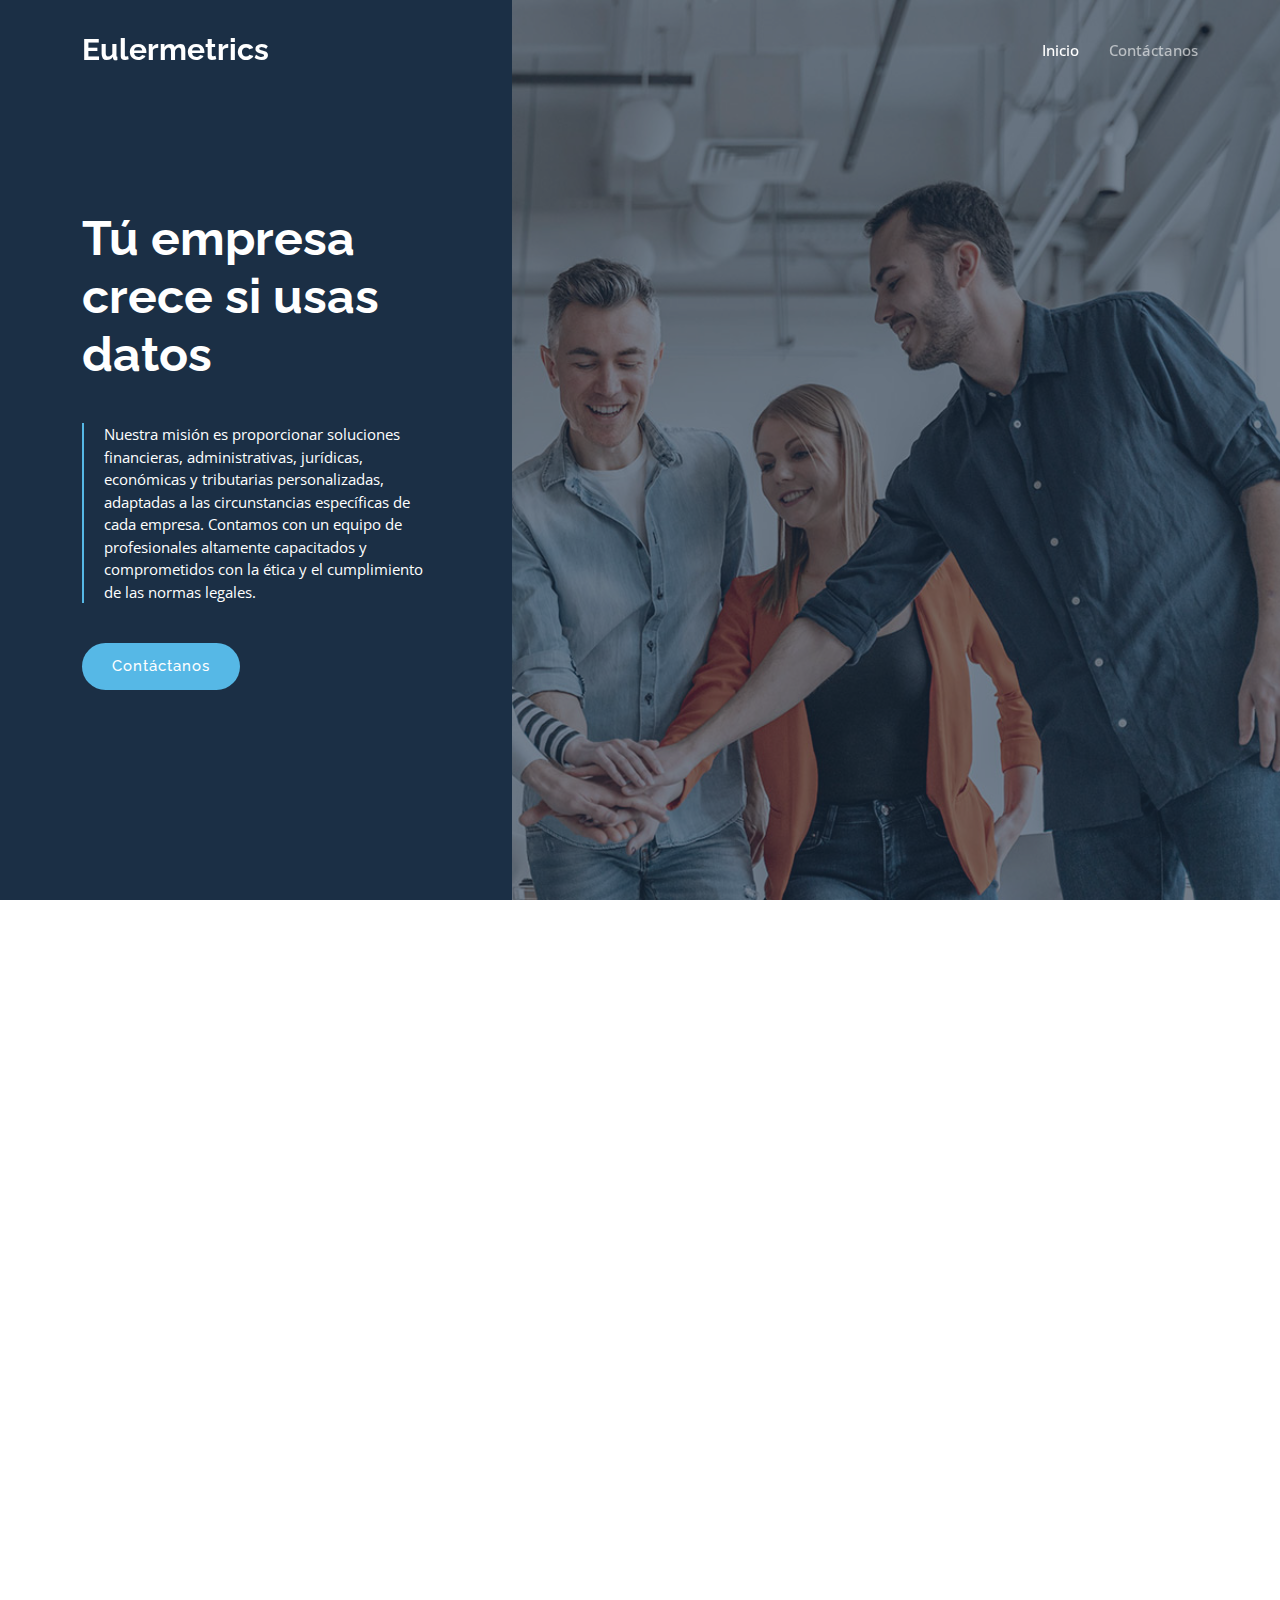
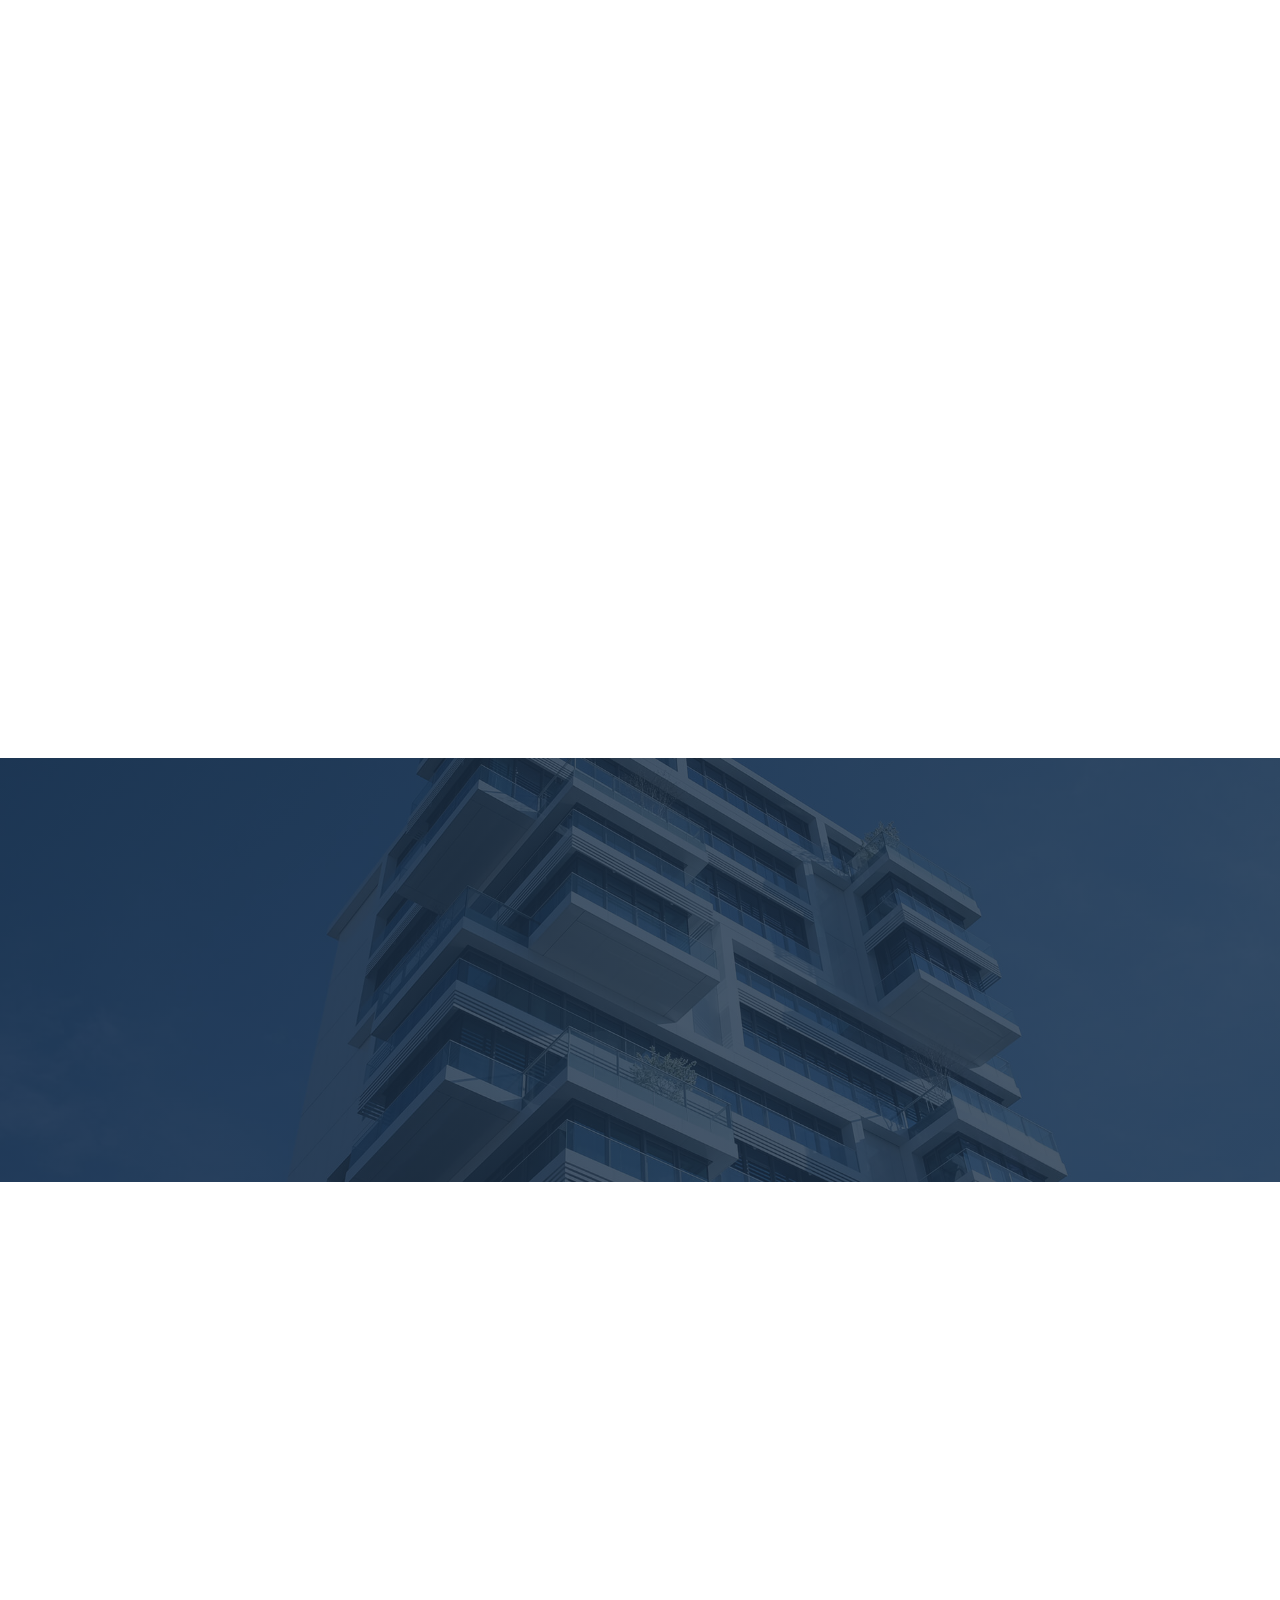
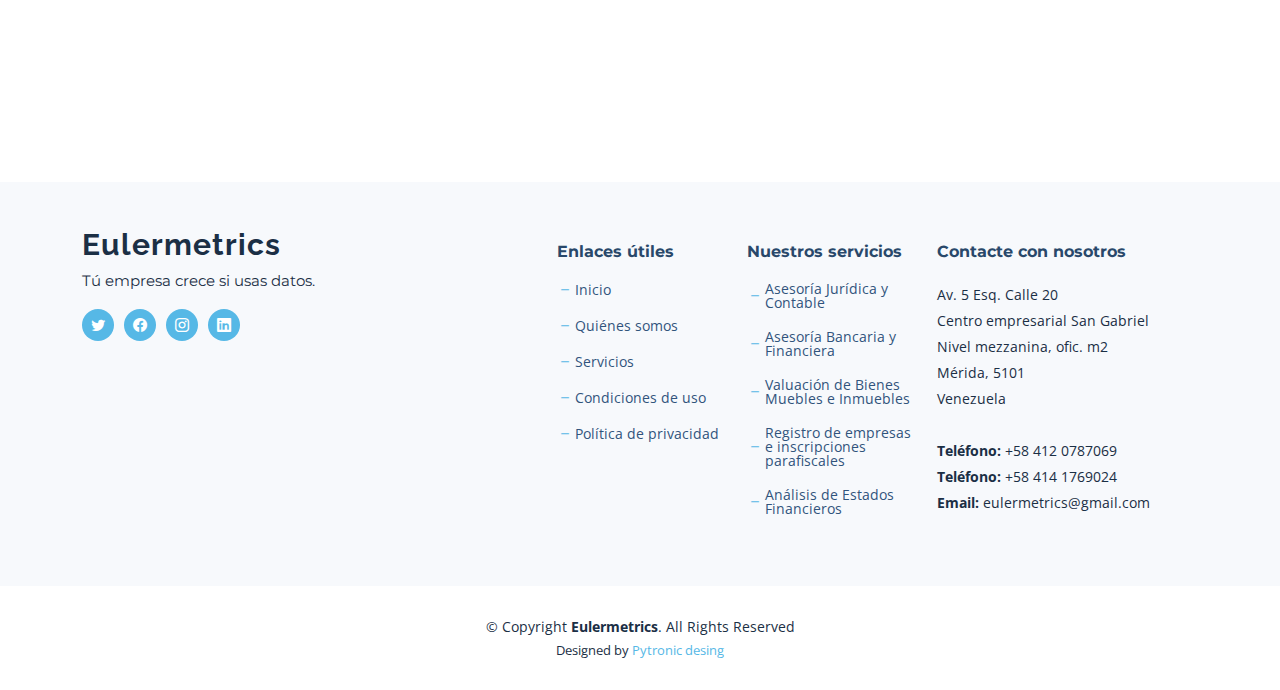
==== commit 59513bed: "add email" ====
--- a/index.html
+++ b/index.html
@@ -100,10 +100,10 @@
               legales.</p>
           </blockquote>
           <div class="d-flex" data-aos="fade-up" data-aos-delay="200">
-            <a href="#about" class="btn-get-started">Get Started</a>
-            <a href="https://www.youtube.com/watch?v=LXb3EKWsInQ"
+            <a href="contact.html" class="btn-get-started">Contáctanos</a>
+<!--             <a href="https://www.youtube.com/watch?v=LXb3EKWsInQ"
               class="glightbox btn-watch-video d-flex align-items-center"><i class="bi bi-play-circle"></i><span>Watch
-                Video</span></a>
+                Video</span></a> -->
           </div>
 
         </div>
@@ -225,7 +225,8 @@
             <div class="icon flex-shrink-0"><i class="bi bi-briefcase" style="color: #f57813;"></i></div>
             <div>
               <h4 class="title"><a href="#" class="stretched-link">Excelencia profesional garantizada</a></h4>
-              <p class="description">Asesoramiento jurídico y contable de alta calidad a nuestros clientes para satisfacer sus necesidades y expectativas</p>
+              <p class="description">Asesoramiento jurídico y contable de alta calidad a nuestros clientes para
+                satisfacer sus necesidades y expectativas</p>
             </div>
           </div>
           <!-- End Service Item -->
@@ -234,7 +235,8 @@
             <div class="icon flex-shrink-0"><i class="bi bi-card-checklist" style="color: #15a04a;"></i></div>
             <div>
               <h4 class="title"><a href="#" class="stretched-link">Integridad en cada servicio</a></h4>
-              <p class="description">Garantizamos la ética y el respeto a las normas legales y contables en todos los servicios que brindamos</p>
+              <p class="description">Garantizamos la ética y el respeto a las normas legales y contables en todos los
+                servicios que brindamos</p>
             </div>
           </div><!-- End Service Item -->
 
@@ -242,7 +244,8 @@
             <div class="icon flex-shrink-0"><i class="bi bi-bar-chart" style="color: #d90769;"></i></div>
             <div>
               <h4 class="title"><a href="#" class="stretched-link">Soluciones hechas a medida</a></h4>
-              <p class="description">Soluciones personalizadas y adaptadas a las circunstancias específicas de cada caso para lograr la máxima satisfacción del cliente</p>
+              <p class="description">Soluciones personalizadas y adaptadas a las circunstancias específicas de cada caso
+                para lograr la máxima satisfacción del cliente</p>
             </div>
           </div><!-- End Service Item -->
 
@@ -250,7 +253,8 @@
             <div class="icon flex-shrink-0"><i class="bi bi-binoculars" style="color: #15bfbc;"></i></div>
             <div>
               <h4 class="title"><a href="#" class="stretched-link">Equipo comprometido, éxito asegurado</a></h4>
-              <p class="description">Contamos con un equipo de profesionales altamente capacitados y comprometidos con la excelencia, la innovación y la calidad del servicio</p>
+              <p class="description">Contamos con un equipo de profesionales altamente capacitados y comprometidos con
+                la excelencia, la innovación y la calidad del servicio</p>
             </div>
           </div><!-- End Service Item -->
 
@@ -258,7 +262,8 @@
             <div class="icon flex-shrink-0"><i class="bi bi-brightness-high" style="color: #f5cf13;"></i></div>
             <div>
               <h4 class="title"><a href="#" class="stretched-link">Comunicación efectiva es la clave del éxito</a></h4>
-              <p class="description">Mantenemos una comunicación continua y transparente con nuestros clientes, empleados y proveedores, para fortalecer las relaciones de confianza y fidelidad</p>
+              <p class="description">Mantenemos una comunicación continua y transparente con nuestros clientes,
+                empleados y proveedores, para fortalecer las relaciones de confianza y fidelidad</p>
             </div>
           </div><!-- End Service Item -->
 
@@ -266,7 +271,8 @@
             <div class="icon flex-shrink-0"><i class="bi bi-calendar4-week" style="color: #1335f5;"></i></div>
             <div>
               <h4 class="title"><a href="#" class="stretched-link">Evolución continua, ventaja competitiva</a></h4>
-              <p class="description">Nos adaptamos constantemente a los cambios del entorno empresarial y a las necesidades de nuestros clientes, para seguir siendo relevantes y competitivos en el mercado</p>
+              <p class="description">Nos adaptamos constantemente a los cambios del entorno empresarial y a las
+                necesidades de nuestros clientes, para seguir siendo relevantes y competitivos en el mercado</p>
             </div>
           </div><!-- End Service Item -->
 
@@ -398,10 +404,10 @@
               <div class="member-img">
                 <img src="assets/img/team/team-1.jpg" class="img-fluid" alt="">
                 <div class="social">
-                  <a href=""><i class="bi bi-twitter"></i></a>
-                  <a href=""><i class="bi bi-facebook"></i></a>
-                  <a href=""><i class="bi bi-instagram"></i></a>
-                  <a href=""><i class="bi bi-linkedin"></i></a>
+                  <a href="https://twitter.com/QuinteroLdo" target="_blank"><i class="bi bi-twitter"></i></a>
+                  <a href="https://www.facebook.com/ramon.quintero27" target="_blank"><i class="bi bi-facebook"></i></a>
+                  <a href="https://www.instagram.com/ldoquintero/" target="_blank"><i class="bi bi-instagram"></i></a>
+                  <a href="https://www.linkedin.com/in/ldoquintero/" target="_blank"><i class="bi bi-linkedin"></i></a>
                 </div>
               </div>
               <div class="member-info">
@@ -418,7 +424,8 @@
                 <div class="social">
                   <a href="https://twitter.com/MogollonWilmer" target="_blank"><i class="bi bi-twitter"></i></a>
                   <a href="https://www.facebook.com/mogollonwilmer" target="_blank"><i class="bi bi-facebook"></i></a>
-                  <a href="https://www.instagram.com/mogollonwilmer1/" target="_blank"><i class="bi bi-instagram"></i></a>
+                  <a href="https://www.instagram.com/mogollonwilmer1/" target="_blank"><i
+                      class="bi bi-instagram"></i></a>
                   <a href="www.linkedin.com/in/mogollonwilmer" target="_blank"><i class="bi bi-linkedin"></i></a>
                 </div>
               </div>
@@ -492,11 +499,11 @@
           <div class="col-lg-2 col-6 footer-links">
             <h4>Nuestros servicios</h4>
             <ul>
-              <li><i class="bi bi-dash"></i> <a href="#">Web Design</a></li>
-              <li><i class="bi bi-dash"></i> <a href="#">Web Development</a></li>
-              <li><i class="bi bi-dash"></i> <a href="#">Product Management</a></li>
-              <li><i class="bi bi-dash"></i> <a href="#">Marketing</a></li>
-              <li><i class="bi bi-dash"></i> <a href="#">Graphic Design</a></li>
+              <li><i class="bi bi-dash"></i> <a href="#">Asesoría Jurídica y Contable</a></li>
+              <li><i class="bi bi-dash"></i> <a href="#">Asesoría Bancaria y Financiera</a></li>
+              <li><i class="bi bi-dash"></i> <a href="#">Valuación de Bienes Muebles e Inmuebles</a></li>
+              <li><i class="bi bi-dash"></i> <a href="#">Registro de empresas e inscripciones parafiscales</a></li>
+              <li><i class="bi bi-dash"></i> <a href="#">Análisis de Estados Financieros</a></li>
             </ul>
           </div>
 
